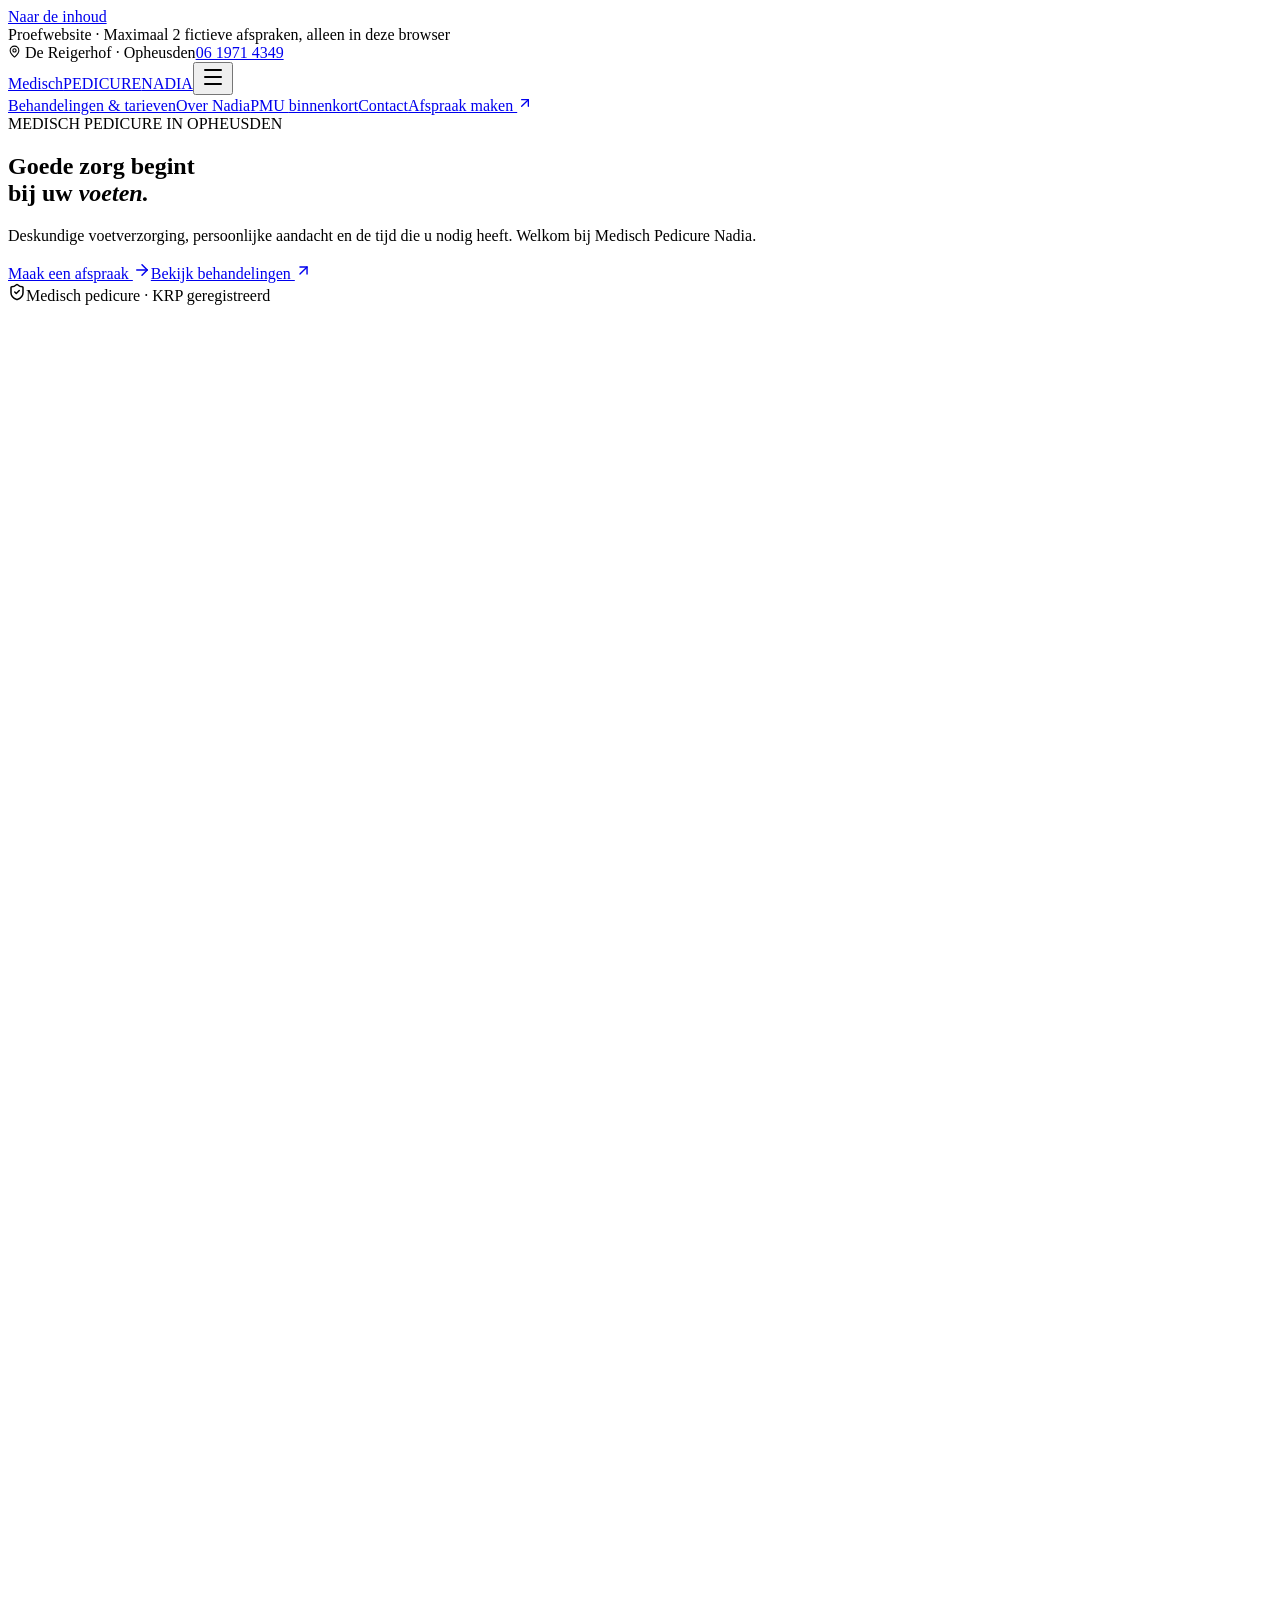
==== index.html @ 1bfdd0d9 "Publish owner demo with browser-local test appointments" ====
<!doctype html>
<html lang="nl">
  <head>
    <meta charset="UTF-8" />
    <meta name="viewport" content="width=device-width, initial-scale=1" />
    <meta name="robots" content="noindex,nofollow" />
    <meta name="referrer" content="no-referrer" />
    <title>Medisch Pedicure Nadia · Proefwebsite</title>
    <meta
      name="description"
      content="Proefwebsite voor Nadia. Maximaal twee fictieve afspraken op uw eigen apparaat."
    />
    <script type="module" crossorigin src="/medisch-pedicure-nadia-demo/assets/index-DL3dgTeB.js"></script>
    <link rel="stylesheet" crossorigin href="/medisch-pedicure-nadia-demo/assets/index-BRjEMrYU.css">
  </head>
  <body>
    <div id="root"><link rel="preload" as="image" imageSrcSet="/medisch-pedicure-nadia-demo/images/nadia-aan-het-werk-800.webp 533w, /medisch-pedicure-nadia-demo/images/nadia-aan-het-werk-1600.webp 1067w" imageSizes="(max-width: 800px) calc(100vw - 32px), 540px" fetchPriority="high"/><link rel="preload" as="image" href="/medisch-pedicure-nadia-demo/images/flipse.png"/><link rel="preload" as="image" href="/medisch-pedicure-nadia-demo/images/procert-provoet.png"/><a href="#inhoud" class="skip-link">Naar de inhoud</a><div class="demo-ribbon">Proefwebsite · Maximaal 2 fictieve afspraken, alleen in deze browser</div><div class="topbar"><div class="wrap"><span><svg xmlns="http://www.w3.org/2000/svg" width="13" height="13" viewBox="0 0 24 24" fill="none" stroke="currentColor" stroke-width="2" stroke-linecap="round" stroke-linejoin="round" class="lucide lucide-map-pin" aria-hidden="true"><path d="M20 10c0 4.993-5.539 10.193-7.399 11.799a1 1 0 0 1-1.202 0C9.539 20.193 4 14.993 4 10a8 8 0 0 1 16 0"></path><circle cx="12" cy="10" r="3"></circle></svg> De Reigerhof · Opheusden</span><a href="tel:+31619714349">06 1971 4349</a></div></div><header class="site-header"><div class="wrap header-inner"><a href="/medisch-pedicure-nadia-demo/" class="wordmark" aria-label="Medisch Pedicure Nadia — home"><span class="brand-mark" aria-hidden="true"><span class="brand-script">Medisch</span><span class="brand-discipline">PEDICURE</span><span class="brand-name">NADIA</span></span></a><button class="mobile-toggle" aria-label="Menu openen" aria-expanded="false" aria-controls="site-navigation"><svg xmlns="http://www.w3.org/2000/svg" width="24" height="24" viewBox="0 0 24 24" fill="none" stroke="currentColor" stroke-width="2" stroke-linecap="round" stroke-linejoin="round" class="lucide lucide-menu" aria-hidden="true"><path d="M4 5h16"></path><path d="M4 12h16"></path><path d="M4 19h16"></path></svg></button><nav id="site-navigation" class="main-nav" aria-label="Hoofdnavigatie"><a href="/medisch-pedicure-nadia-demo/behandelingen">Behandelingen &amp; tarieven</a><a href="/medisch-pedicure-nadia-demo/over-nadia">Over Nadia</a><a href="/medisch-pedicure-nadia-demo/pmu">PMU <span class="nav-soon">binnenkort</span></a><a href="/medisch-pedicure-nadia-demo/#contact">Contact</a><a class="btn primary compact" href="/medisch-pedicure-nadia-demo/afspraak">Afspraak maken <svg xmlns="http://www.w3.org/2000/svg" width="16" height="16" viewBox="0 0 24 24" fill="none" stroke="currentColor" stroke-width="2" stroke-linecap="round" stroke-linejoin="round" class="lucide lucide-arrow-up-right" aria-hidden="true"><path d="M7 7h10v10"></path><path d="M7 17 17 7"></path></svg></a></nav></div></header><main id="inhoud" class="marketing-page"><section class="hero wrap"><div class="hero-copy"><span class="eyebrow"><span class="tiny-line"></span> MEDISCH PEDICURE IN OPHEUSDEN</span><h1>Goede zorg begint<br/>bij uw <em>voeten.</em></h1><p>Deskundige voetverzorging, persoonlijke aandacht en de tijd die u nodig heeft. Welkom bij Medisch Pedicure Nadia.</p><div class="actions"><a class="btn primary" href="/medisch-pedicure-nadia-demo/afspraak">Maak een afspraak <svg xmlns="http://www.w3.org/2000/svg" width="18" height="18" viewBox="0 0 24 24" fill="none" stroke="currentColor" stroke-width="2" stroke-linecap="round" stroke-linejoin="round" class="lucide lucide-arrow-right" aria-hidden="true"><path d="M5 12h14"></path><path d="m12 5 7 7-7 7"></path></svg></a><a class="text-link" href="/medisch-pedicure-nadia-demo/behandelingen">Bekijk behandelingen <svg xmlns="http://www.w3.org/2000/svg" width="17" height="17" viewBox="0 0 24 24" fill="none" stroke="currentColor" stroke-width="2" stroke-linecap="round" stroke-linejoin="round" class="lucide lucide-arrow-up-right" aria-hidden="true"><path d="M7 7h10v10"></path><path d="M7 17 17 7"></path></svg></a></div><div class="hero-note"><svg xmlns="http://www.w3.org/2000/svg" width="18" height="18" viewBox="0 0 24 24" fill="none" stroke="currentColor" stroke-width="2" stroke-linecap="round" stroke-linejoin="round" class="lucide lucide-shield-check" aria-hidden="true"><path d="M20 13c0 5-3.5 7.5-7.66 8.95a1 1 0 0 1-.67-.01C7.5 20.5 4 18 4 13V6a1 1 0 0 1 1-1c2 0 4.5-1.2 6.24-2.72a1.17 1.17 0 0 1 1.52 0C14.51 3.81 17 5 19 5a1 1 0 0 1 1 1z"></path><path d="m9 12 2 2 4-4"></path></svg><span>Medisch pedicure · KRP geregistreerd</span></div></div><div class="hero-photo"><div class="photo-reel " role="region" aria-roledescription="fotoreeks" aria-label="Nadia aan het werk" data-rotating="false" data-in-view="false"><div class="photo-reel-frame" aria-live="off"><img class="photo-reel-slide is-active" src="/medisch-pedicure-nadia-demo/images/nadia-aan-het-werk-1600.webp" srcSet="/medisch-pedicure-nadia-demo/images/nadia-aan-het-werk-800.webp 533w, /medisch-pedicure-nadia-demo/images/nadia-aan-het-werk-1600.webp 1067w" sizes="(max-width: 800px) calc(100vw - 32px), 540px" width="1067" height="1600" alt="Nadia aan het werk tijdens een pedicurebehandeling in haar praktijk" aria-hidden="false" loading="eager" fetchPriority="high" style="object-position:center 58%"/><img class="photo-reel-slide" src="/medisch-pedicure-nadia-demo/images/nadia-nagelverzorging-1600.webp" srcSet="/medisch-pedicure-nadia-demo/images/nadia-nagelverzorging-800.webp 533w, /medisch-pedicure-nadia-demo/images/nadia-nagelverzorging-1600.webp 1067w" sizes="(max-width: 800px) calc(100vw - 32px), 540px" width="1067" height="1600" alt="Nadia verzorgt de teennagels tijdens een pedicurebehandeling" aria-hidden="true" loading="lazy" fetchPriority="auto" style="object-position:center 46%"/></div><div class="photo-reel-controls" style="visibility:hidden"><span class="photo-reel-count" aria-live="polite" aria-atomic="true">Foto <!-- -->1<!-- --> van <!-- -->2</span><button type="button" disabled="" aria-label="Vorige foto"><svg xmlns="http://www.w3.org/2000/svg" width="18" height="18" viewBox="0 0 24 24" fill="none" stroke="currentColor" stroke-width="2" stroke-linecap="round" stroke-linejoin="round" class="lucide lucide-chevron-left" aria-hidden="true"><path d="m15 18-6-6 6-6"></path></svg></button><button type="button" disabled="" aria-label="Volgende foto"><svg xmlns="http://www.w3.org/2000/svg" width="18" height="18" viewBox="0 0 24 24" fill="none" stroke="currentColor" stroke-width="2" stroke-linecap="round" stroke-linejoin="round" class="lucide lucide-chevron-right" aria-hidden="true"><path d="m9 18 6-6-6-6"></path></svg></button></div></div><div class="photo-caption"><span><strong>Met aandacht voor uw voeten</strong><small>Persoonlijke zorg in Opheusden</small></span></div></div></section><div class="trust-strip"><div class="wrap trust-items"><span><svg xmlns="http://www.w3.org/2000/svg" width="24" height="24" viewBox="0 0 24 24" fill="none" stroke="currentColor" stroke-width="2" stroke-linecap="round" stroke-linejoin="round" class="lucide lucide-shield-check" aria-hidden="true"><path d="M20 13c0 5-3.5 7.5-7.66 8.95a1 1 0 0 1-.67-.01C7.5 20.5 4 18 4 13V6a1 1 0 0 1 1-1c2 0 4.5-1.2 6.24-2.72a1.17 1.17 0 0 1 1.52 0C14.51 3.81 17 5 19 5a1 1 0 0 1 1 1z"></path><path d="m9 12 2 2 4-4"></path></svg> Geregistreerd medisch pedicure</span><span><svg xmlns="http://www.w3.org/2000/svg" width="24" height="24" viewBox="0 0 24 24" fill="none" stroke="currentColor" stroke-width="2" stroke-linecap="round" stroke-linejoin="round" class="lucide lucide-user-round" aria-hidden="true"><circle cx="12" cy="8" r="5"></circle><path d="M20 21a8 8 0 0 0-16 0"></path></svg> Persoonlijke aandacht</span><span><svg xmlns="http://www.w3.org/2000/svg" width="24" height="24" viewBox="0 0 24 24" fill="none" stroke="currentColor" stroke-width="2" stroke-linecap="round" stroke-linejoin="round" class="lucide lucide-accessibility" aria-hidden="true"><circle cx="16" cy="4" r="1"></circle><path d="m18 19 1-7-6 1"></path><path d="m5 8 3-3 5.5 3-2.36 3.5"></path><path d="M4.24 14.5a5 5 0 0 0 6.88 6"></path><path d="M13.76 17.5a5 5 0 0 0-6.88-6"></path></svg> Rolstoeltoegankelijke praktijk</span><span><svg xmlns="http://www.w3.org/2000/svg" width="24" height="24" viewBox="0 0 24 24" fill="none" stroke="currentColor" stroke-width="2" stroke-linecap="round" stroke-linejoin="round" class="lucide lucide-map-pin" aria-hidden="true"><path d="M20 10c0 4.993-5.539 10.193-7.399 11.799a1 1 0 0 1-1.202 0C9.539 20.193 4 14.993 4 10a8 8 0 0 1 16 0"></path><circle cx="12" cy="10" r="3"></circle></svg> Centraal in Opheusden</span></div></div><section class="care-paths wrap" aria-label="Onze voetverzorging"><a class="care-path" href="/medisch-pedicure-nadia-demo/medische-voetverzorging" aria-labelledby="medical-care-title"><span class="eyebrow">MEDISCHE ZORG</span><h2 id="medical-care-title">Medische voetverzorging</h2><p>Lees meer over de medisch pedicure, risicovoeten en zorg die is afgestemd op uw situatie.</p><span class="care-path-link">Meer over medische voetverzorging<!-- --> <svg xmlns="http://www.w3.org/2000/svg" width="19" height="19" viewBox="0 0 24 24" fill="none" stroke="currentColor" stroke-width="2" stroke-linecap="round" stroke-linejoin="round" class="lucide lucide-arrow-right" aria-hidden="true"><path d="M5 12h14"></path><path d="m12 5 7 7-7 7"></path></svg></span></a><a class="care-path" href="/medisch-pedicure-nadia-demo/specialistische-behandelingen" aria-labelledby="specialist-care-title"><span class="eyebrow">GERICHTE BEHANDELINGEN</span><h2 id="specialist-care-title">Specialistische behandelingen</h2><p>De mogelijkheden van nagelbeugels, nagelreparatie en drukontlasting, helder uitgelegd.</p><span class="care-path-link">Bekijk de specialistische behandelingen<!-- --> <svg xmlns="http://www.w3.org/2000/svg" width="19" height="19" viewBox="0 0 24 24" fill="none" stroke="currentColor" stroke-width="2" stroke-linecap="round" stroke-linejoin="round" class="lucide lucide-arrow-right" aria-hidden="true"><path d="M5 12h14"></path><path d="m12 5 7 7-7 7"></path></svg></span></a></section><section class="section wrap" id="behandelingen"><div class="section-heading"><div><span class="eyebrow">BEHANDELINGEN</span><h2>Aandacht voor iedere voet.</h2></div><a class="text-link" href="/medisch-pedicure-nadia-demo/behandelingen">Alle behandelingen &amp; tarieven <svg xmlns="http://www.w3.org/2000/svg" width="18" height="18" viewBox="0 0 24 24" fill="none" stroke="currentColor" stroke-width="2" stroke-linecap="round" stroke-linejoin="round" class="lucide lucide-arrow-right" aria-hidden="true"><path d="M5 12h14"></path><path d="m12 5 7 7-7 7"></path></svg></a></div><div class="service-grid"><article class="service-card"><div class="card-top"><span class="service-number">0<!-- -->1</span></div><h3>(Medisch) pedicure</h3><p>Een complete behandeling met aandacht voor uw voeten en nagels.</p><div class="service-meta"><span>45 minuten</span><strong>€ 45,00</strong></div><a class="card-link" href="/medisch-pedicure-nadia-demo/afspraak?behandeling=pedicure">Kies deze behandeling <svg xmlns="http://www.w3.org/2000/svg" width="18" height="18" viewBox="0 0 24 24" fill="none" stroke="currentColor" stroke-width="2" stroke-linecap="round" stroke-linejoin="round" class="lucide lucide-arrow-up-right" aria-hidden="true"><path d="M7 7h10v10"></path><path d="M7 17 17 7"></path></svg></a></article><article class="service-card"><div class="card-top"><span class="service-number">0<!-- -->2</span></div><h3>Medische pedicure risicovoet</h3><p>Persoonlijke voetverzorging bij een risicovoet, afgestemd op uw situatie.</p><div class="service-meta"><span>45 minuten</span><strong>€ 45,00</strong></div><a class="card-link" href="/medisch-pedicure-nadia-demo/afspraak?behandeling=risicovoet">Kies deze behandeling <svg xmlns="http://www.w3.org/2000/svg" width="18" height="18" viewBox="0 0 24 24" fill="none" stroke="currentColor" stroke-width="2" stroke-linecap="round" stroke-linejoin="round" class="lucide lucide-arrow-up-right" aria-hidden="true"><path d="M7 7h10v10"></path><path d="M7 17 17 7"></path></svg></a></article><article class="service-card"><div class="card-top"><span class="service-number">0<!-- -->3</span></div><h3>Deelbehandeling</h3><p>Gerichte aandacht voor een specifieke plek of klacht.</p><div class="service-meta"><span>15 minuten</span><strong>€ 30,00</strong></div><a class="card-link" href="/medisch-pedicure-nadia-demo/afspraak?behandeling=deelbehandeling">Kies deze behandeling <svg xmlns="http://www.w3.org/2000/svg" width="18" height="18" viewBox="0 0 24 24" fill="none" stroke="currentColor" stroke-width="2" stroke-linecap="round" stroke-linejoin="round" class="lucide lucide-arrow-up-right" aria-hidden="true"><path d="M7 7h10v10"></path><path d="M7 17 17 7"></path></svg></a></article></div><p class="section-caption">Ook voor nagelreparatie, nagelbeugels, gellak en browstyling kunt u bij Nadia terecht.</p></section><section class="about-section" id="over-nadia"><div class="wrap about-grid"><div class="about-title"><span class="eyebrow">AANGENAAM, NADIA</span><h2>Een vertrouwd gezicht.<br/>Een persoonlijke aanpak.</h2><img class="about-portrait" src="/medisch-pedicure-nadia-demo/images/nadia-welkom-1600.webp" srcSet="/medisch-pedicure-nadia-demo/images/nadia-welkom-800.webp 800w, /medisch-pedicure-nadia-demo/images/nadia-welkom-1600.webp 1600w" sizes="(max-width: 800px) calc(100vw - 32px), 520px" alt="Nadia Hendriksen glimlachend in haar praktijk" width="1600" height="1067" loading="lazy"/><span class="signature">Nadia Hendriksen</span><span class="small-label">EIGENARESSE &amp; MEDISCH PEDICURE</span></div><div class="about-copy"><p>Mijn naam is Nadia Hendriksen. Sinds mei 2023 verwelkom ik u in mijn eigen praktijk in Opheusden. In 2021 behaalde ik mijn pedicurediploma, gevolgd door mijn medische specialisatie in maart 2022.</p><p>Voelt u angst of schaamte voor een behandeling? In mijn praktijk is er alle ruimte om dit te bespreken. We kijken samen rustig naar uw voeten en wat u nodig heeft.</p><ul class="check-list"><li><svg xmlns="http://www.w3.org/2000/svg" width="24" height="24" viewBox="0 0 24 24" fill="none" stroke="currentColor" stroke-width="2" stroke-linecap="round" stroke-linejoin="round" class="lucide lucide-check" aria-hidden="true"><path d="M20 6 9 17l-5-5"></path></svg> Reguliere en medische voetbehandelingen</li><li><svg xmlns="http://www.w3.org/2000/svg" width="24" height="24" viewBox="0 0 24 24" fill="none" stroke="currentColor" stroke-width="2" stroke-linecap="round" stroke-linejoin="round" class="lucide lucide-check" aria-hidden="true"><path d="M20 6 9 17l-5-5"></path></svg> Samenwerking met Voetencentrum Flipse</li><li><svg xmlns="http://www.w3.org/2000/svg" width="24" height="24" viewBox="0 0 24 24" fill="none" stroke="currentColor" stroke-width="2" stroke-linecap="round" stroke-linejoin="round" class="lucide lucide-check" aria-hidden="true"><path d="M20 6 9 17l-5-5"></path></svg> Praktijk met rolstoeltoegang en toilet</li></ul><a class="text-link" href="/medisch-pedicure-nadia-demo/over-nadia">Meer over mij &amp; de praktijk <svg xmlns="http://www.w3.org/2000/svg" width="17" height="17" viewBox="0 0 24 24" fill="none" stroke="currentColor" stroke-width="2" stroke-linecap="round" stroke-linejoin="round" class="lucide lucide-arrow-right" aria-hidden="true"><path d="M5 12h14"></path><path d="m12 5 7 7-7 7"></path></svg></a></div></div></section><section class="wrap pmu-section" id="pmu"><div class="pmu-mark" role="img" aria-label="Nadia PMU — permanente make-up"><strong>Nadia</strong><span>PMU</span><small>PERMANENTE MAKE-UP</small></div><div class="pmu-copy"><span class="pill">BINNENKORT BIJ NADIA</span><h2>Een nieuwe specialisatie.<br/>Dezelfde persoonlijke aandacht.</h2><p>Nadia start in september 2026 met de opleiding permanente make-up (PMU). De afronding wordt in oktober verwacht. Meer informatie over de behandelingen en de startdatum volgt.</p><a class="text-link" href="/medisch-pedicure-nadia-demo/pmu">Meer over PMU <svg xmlns="http://www.w3.org/2000/svg" width="17" height="17" viewBox="0 0 24 24" fill="none" stroke="currentColor" stroke-width="2" stroke-linecap="round" stroke-linejoin="round" class="lucide lucide-arrow-up-right" aria-hidden="true"><path d="M7 7h10v10"></path><path d="M7 17 17 7"></path></svg></a></div></section><section class="section wrap faq-grid" id="vragen"><div><span class="eyebrow">GOED OM TE WETEN</span><h2>Uw vragen,<br/>helder beantwoord.</h2><p class="muted">Staat uw vraag er niet bij?<br/>Neem gerust contact met mij op.</p><a class="text-link" href="tel:+31619714349"><svg xmlns="http://www.w3.org/2000/svg" width="17" height="17" viewBox="0 0 24 24" fill="none" stroke="currentColor" stroke-width="2" stroke-linecap="round" stroke-linejoin="round" class="lucide lucide-phone" aria-hidden="true"><path d="M13.832 16.568a1 1 0 0 0 1.213-.303l.355-.465A2 2 0 0 1 17 15h3a2 2 0 0 1 2 2v3a2 2 0 0 1-2 2A18 18 0 0 1 2 4a2 2 0 0 1 2-2h3a2 2 0 0 1 2 2v3a2 2 0 0 1-.8 1.6l-.468.351a1 1 0 0 0-.292 1.233 14 14 0 0 0 6.392 6.384"></path></svg>06 1971 4349</a></div><div class="faq-list"><details><summary>Wat doet een medisch pedicure?<span>+</span></summary><p>Een medisch pedicure verzorgt voeten en behandelt huid- en nagelproblemen. Nadia is daarnaast opgeleid voor de behandeling van risicovoeten en specialistische technieken, zoals nagelbeugels, nagelreparatie en drukontlasting.</p></details><details><summary>Hoe maak ik een afspraak?<span>+</span></summary><p>Kies online uw behandeling en een beschikbaar tijdstip. U kunt ook bellen, WhatsAppen of mailen. Voor behandelingen zonder online tijdsduur plannen we samen een passende afspraak.</p></details><details><summary>Kan ik mijn afspraak wijzigen of annuleren?<span>+</span></summary><p>Tot uiterlijk 24 uur van tevoren kunt u online wijzigen of annuleren via uw persoonlijke afspraaklink. Binnen 24 uur neemt u rechtstreeks contact op. Volgens de aangeleverde praktijkvoorwaarden kan bij te late afmelding de behandeling in rekening worden gebracht.</p></details><details><summary>Hoe kan ik betalen?<span>+</span></summary><p>U betaalt na de behandeling in de praktijk, met pin of contant. U hoeft bij het online boeken niet te betalen.</p></details><details><summary>Is de praktijk goed bereikbaar?<span>+</span></summary><p>De praktijk zit in gebouw De Reigerhof aan de Dokter G. van Empelstraat 21B in Opheusden. Rondom het gebouw zijn parkeerplaatsen, inclusief invalideparkeerplaatsen. De praktijk is rolstoeltoegankelijk.</p></details></div></section><section class="contact-band" id="contact"><div class="wrap contact-grid"><div><span class="eyebrow">WELKOM IN DE PRAKTIJK</span><h2>Plan een moment<br/>voor uw voeten.</h2><a class="btn light" href="/medisch-pedicure-nadia-demo/afspraak">Maak een afspraak <svg xmlns="http://www.w3.org/2000/svg" width="19" height="19" viewBox="0 0 24 24" fill="none" stroke="currentColor" stroke-width="2" stroke-linecap="round" stroke-linejoin="round" class="lucide lucide-arrow-right" aria-hidden="true"><path d="M5 12h14"></path><path d="m12 5 7 7-7 7"></path></svg></a></div><div class="contact-details"><a href="https://www.google.com/maps/search/?api=1&amp;query=Dokter+G.+van+Empelstraat+21B+Opheusden" target="_blank" rel="noreferrer"><svg xmlns="http://www.w3.org/2000/svg" width="24" height="24" viewBox="0 0 24 24" fill="none" stroke="currentColor" stroke-width="2" stroke-linecap="round" stroke-linejoin="round" class="lucide lucide-map-pin" aria-hidden="true"><path d="M20 10c0 4.993-5.539 10.193-7.399 11.799a1 1 0 0 1-1.202 0C9.539 20.193 4 14.993 4 10a8 8 0 0 1 16 0"></path><circle cx="12" cy="10" r="3"></circle></svg><span>Dokter G. van Empelstraat 21B<br/>4043 LZ Opheusden<small>Gebouw De Reigerhof · route bekijken ↗</small></span></a><a href="tel:+31619714349"><svg xmlns="http://www.w3.org/2000/svg" width="24" height="24" viewBox="0 0 24 24" fill="none" stroke="currentColor" stroke-width="2" stroke-linecap="round" stroke-linejoin="round" class="lucide lucide-phone" aria-hidden="true"><path d="M13.832 16.568a1 1 0 0 0 1.213-.303l.355-.465A2 2 0 0 1 17 15h3a2 2 0 0 1 2 2v3a2 2 0 0 1-2 2A18 18 0 0 1 2 4a2 2 0 0 1 2-2h3a2 2 0 0 1 2 2v3a2 2 0 0 1-.8 1.6l-.468.351a1 1 0 0 0-.292 1.233 14 14 0 0 0 6.392 6.384"></path></svg><span>06 1971 4349</span></a><a href="mailto:info@medischpedicurenadia.nl"><svg xmlns="http://www.w3.org/2000/svg" width="24" height="24" viewBox="0 0 24 24" fill="none" stroke="currentColor" stroke-width="2" stroke-linecap="round" stroke-linejoin="round" class="lucide lucide-mail" aria-hidden="true"><path d="m22 7-8.991 5.727a2 2 0 0 1-2.009 0L2 7"></path><rect x="2" y="4" width="20" height="16" rx="2"></rect></svg><span>info@medischpedicurenadia.nl</span></a><a class="contact-whatsapp" href="https://wa.me/31619714349" target="_blank" rel="noopener noreferrer" aria-label="Stuur een WhatsApp (opent WhatsApp)"><svg class="brand-icon" data-brand="whatsapp" width="22" height="22" viewBox="0 0 448 512" fill="currentColor" aria-hidden="true" focusable="false"><path d="M380.9 97.1C339 55.1 283.2 32 223.9 32c-122.4 0-222 99.6-222 222 0 39.1 10.2 77.3 29.6 111L0 480l117.7-30.9c32.4 17.7 68.9 27 106.1 27h.1c122.3 0 224.1-99.6 224.1-222 0-59.3-25.2-115-67.1-157zm-157 341.6c-33.2 0-65.7-8.9-94-25.7l-6.7-4-69.8 18.3L72 359.2l-4.4-7c-18.5-29.4-28.2-63.3-28.2-98.2 0-101.7 82.8-184.5 184.6-184.5 49.3 0 95.6 19.2 130.4 54.1 34.8 34.9 56.2 81.2 56.1 130.5 0 101.8-84.9 184.6-186.6 184.6zm101.2-138.2c-5.5-2.8-32.8-16.2-37.9-18-5.1-1.9-8.8-2.8-12.5 2.8-3.7 5.6-14.3 18-17.6 21.8-3.2 3.7-6.5 4.2-12 1.4-32.6-16.3-54-29.1-75.5-66-5.7-9.8 5.7-9.1 16.3-30.3 1.8-3.7.9-6.9-.5-9.7-1.4-2.8-12.5-30.1-17.1-41.2-4.5-10.8-9.1-9.3-12.5-9.5-3.2-.2-6.9-.2-10.6-.2-3.7 0-9.7 1.4-14.8 6.9-5.1 5.6-19.4 19-19.4 46.3 0 27.3 19.9 53.7 22.6 57.4 2.8 3.7 39.1 59.7 94.8 83.8 35.2 15.2 49 16.5 66.6 13.9 10.7-1.6 32.8-13.4 37.4-26.4 4.6-13 4.6-24.1 3.2-26.4-1.3-2.5-5-3.9-10.5-6.6z"></path></svg><span>Stuur een WhatsApp</span></a><nav class="social-links" aria-label="Nadia op social media"><a href="https://www.instagram.com/medischpedicure_nadia/" target="_blank" rel="noopener noreferrer" aria-label="Nadia op Instagram (opent in nieuw tabblad)"><svg class="brand-icon" data-brand="instagram" width="22" height="22" viewBox="0 0 448 512" fill="currentColor" aria-hidden="true" focusable="false"><path d="M224.1 141c-63.6 0-114.9 51.3-114.9 114.9s51.3 114.9 114.9 114.9S339 319.5 339 255.9 287.7 141 224.1 141zm0 189.6c-41.1 0-74.7-33.5-74.7-74.7s33.5-74.7 74.7-74.7 74.7 33.5 74.7 74.7-33.6 74.7-74.7 74.7zm146.4-194.3c0 14.9-12 26.8-26.8 26.8-14.9 0-26.8-12-26.8-26.8s12-26.8 26.8-26.8 26.8 12 26.8 26.8zm76.1 27.2c-1.7-35.9-9.9-67.7-36.2-93.9-26.2-26.2-58-34.4-93.9-36.2-37-2.1-147.9-2.1-184.9 0-35.8 1.7-67.6 9.9-93.9 36.1s-34.4 58-36.2 93.9c-2.1 37-2.1 147.9 0 184.9 1.7 35.9 9.9 67.7 36.2 93.9s58 34.4 93.9 36.2c37 2.1 147.9 2.1 184.9 0 35.9-1.7 67.7-9.9 93.9-36.2 26.2-26.2 34.4-58 36.2-93.9 2.1-37 2.1-147.8 0-184.8zM398.8 388c-7.8 19.6-22.9 34.7-42.6 42.6-29.5 11.7-99.5 9-132.1 9s-102.7 2.6-132.1-9c-19.6-7.8-34.7-22.9-42.6-42.6-11.7-29.5-9-99.5-9-132.1s-2.6-102.7 9-132.1c7.8-19.6 22.9-34.7 42.6-42.6 29.5-11.7 99.5-9 132.1-9s102.7-2.6 132.1 9c19.6 7.8 34.7 22.9 42.6 42.6 11.7 29.5 9 99.5 9 132.1s2.7 102.7-9 132.1z"></path></svg> <span>Instagram</span></a><a href="https://www.facebook.com/BeautysalonNadia/" target="_blank" rel="noopener noreferrer" aria-label="Nadia op Facebook (opent in nieuw tabblad)"><svg class="brand-icon" data-brand="facebook" width="22" height="22" viewBox="0 0 320 512" fill="currentColor" aria-hidden="true" focusable="false"><path d="M80 299.3V512H196V299.3h86.5l18-97.8H196V166.9c0-51.7 20.3-71.5 72.7-71.5c16.3 0 29.4 .4 37 1.2V7.9C291.4 4 256.4 0 236.2 0C129.3 0 80 50.5 80 159.4v42.1H14v97.8H80z"></path></svg> <span>Facebook</span></a></nav><p>Behandelingen uitsluitend op afspraak.</p></div></div></section><section class="wrap section"><div class="section-heading"><div><span class="eyebrow">EEN KIJKJE IN DE PRAKTIJK</span><h2>Verzorging, tot in de details.</h2></div></div><div class="practice-gallery"><figure><img src="/medisch-pedicure-nadia-demo/images/praktijk-ontvangst-1600.webp" srcSet="/medisch-pedicure-nadia-demo/images/praktijk-ontvangst-800.webp 800w, /medisch-pedicure-nadia-demo/images/praktijk-ontvangst-1600.webp 1600w" sizes="(max-width: 800px) calc(100vw - 32px), 390px" alt="De houten ontvangstbalie met bloemen in Nadia&#x27;s praktijk" width="1600" height="1067" loading="lazy"/><figcaption>Ontvangst</figcaption></figure><figure><img class="waiting-room-photo" src="/medisch-pedicure-nadia-demo/images/praktijk-wachtruimte-1600.webp" srcSet="/medisch-pedicure-nadia-demo/images/praktijk-wachtruimte-800.webp 533w, /medisch-pedicure-nadia-demo/images/praktijk-wachtruimte-1600.webp 1067w" sizes="(max-width: 800px) calc(100vw - 32px), 390px" alt="De wachtruimte met twee stoelen en roze bloemen" width="1067" height="1600" loading="lazy"/><figcaption>Wachtruimte</figcaption></figure><figure><img src="/medisch-pedicure-nadia-demo/images/yodeyma-praktijk.jpg" alt="Yodeyma parfums in de praktijk" width="1440" height="1440" loading="lazy"/><figcaption>Yodeyma parfums</figcaption></figure></div></section><div class="wrap partner-row" aria-label="Registratie en samenwerking"><img src="/medisch-pedicure-nadia-demo/images/flipse.png" alt="Voetencentrum Flipse — samenwerking" width="241" height="209"/><img src="/medisch-pedicure-nadia-demo/images/procert-provoet.png" alt="ProCert Kwaliteitsregistratie en ProVoet brancheorganisatie" width="981" height="334"/></div></main><footer class="site-footer has-quick-contact"><div class="wrap footer-main"><a href="/medisch-pedicure-nadia-demo/" class="wordmark" aria-label="Medisch Pedicure Nadia — home"><span class="brand-mark" aria-hidden="true"><span class="brand-script">Medisch</span><span class="brand-discipline">PEDICURE</span><span class="brand-name">NADIA</span></span></a><p>Deskundige voetverzorging.<br/>Met aandacht voor u.</p><div class="credentials"><span>ProVoet <!-- -->319524</span><span>KRP <!-- -->17406</span><span>AGB <!-- -->96096106</span></div></div><div class="wrap footer-connect"><span>Contact &amp; social media</span><a class="btn whatsapp-button" href="https://wa.me/31619714349" target="_blank" rel="noopener noreferrer" aria-label="WhatsApp Nadia (opent WhatsApp)"><svg class="brand-icon" data-brand="whatsapp" width="22" height="22" viewBox="0 0 448 512" fill="currentColor" aria-hidden="true" focusable="false"><path d="M380.9 97.1C339 55.1 283.2 32 223.9 32c-122.4 0-222 99.6-222 222 0 39.1 10.2 77.3 29.6 111L0 480l117.7-30.9c32.4 17.7 68.9 27 106.1 27h.1c122.3 0 224.1-99.6 224.1-222 0-59.3-25.2-115-67.1-157zm-157 341.6c-33.2 0-65.7-8.9-94-25.7l-6.7-4-69.8 18.3L72 359.2l-4.4-7c-18.5-29.4-28.2-63.3-28.2-98.2 0-101.7 82.8-184.5 184.6-184.5 49.3 0 95.6 19.2 130.4 54.1 34.8 34.9 56.2 81.2 56.1 130.5 0 101.8-84.9 184.6-186.6 184.6zm101.2-138.2c-5.5-2.8-32.8-16.2-37.9-18-5.1-1.9-8.8-2.8-12.5 2.8-3.7 5.6-14.3 18-17.6 21.8-3.2 3.7-6.5 4.2-12 1.4-32.6-16.3-54-29.1-75.5-66-5.7-9.8 5.7-9.1 16.3-30.3 1.8-3.7.9-6.9-.5-9.7-1.4-2.8-12.5-30.1-17.1-41.2-4.5-10.8-9.1-9.3-12.5-9.5-3.2-.2-6.9-.2-10.6-.2-3.7 0-9.7 1.4-14.8 6.9-5.1 5.6-19.4 19-19.4 46.3 0 27.3 19.9 53.7 22.6 57.4 2.8 3.7 39.1 59.7 94.8 83.8 35.2 15.2 49 16.5 66.6 13.9 10.7-1.6 32.8-13.4 37.4-26.4 4.6-13 4.6-24.1 3.2-26.4-1.3-2.5-5-3.9-10.5-6.6z"></path></svg><span>WhatsApp Nadia</span></a><nav class="social-links" aria-label="Nadia op social media"><a href="https://www.instagram.com/medischpedicure_nadia/" target="_blank" rel="noopener noreferrer" aria-label="Nadia op Instagram (opent in nieuw tabblad)"><svg class="brand-icon" data-brand="instagram" width="22" height="22" viewBox="0 0 448 512" fill="currentColor" aria-hidden="true" focusable="false"><path d="M224.1 141c-63.6 0-114.9 51.3-114.9 114.9s51.3 114.9 114.9 114.9S339 319.5 339 255.9 287.7 141 224.1 141zm0 189.6c-41.1 0-74.7-33.5-74.7-74.7s33.5-74.7 74.7-74.7 74.7 33.5 74.7 74.7-33.6 74.7-74.7 74.7zm146.4-194.3c0 14.9-12 26.8-26.8 26.8-14.9 0-26.8-12-26.8-26.8s12-26.8 26.8-26.8 26.8 12 26.8 26.8zm76.1 27.2c-1.7-35.9-9.9-67.7-36.2-93.9-26.2-26.2-58-34.4-93.9-36.2-37-2.1-147.9-2.1-184.9 0-35.8 1.7-67.6 9.9-93.9 36.1s-34.4 58-36.2 93.9c-2.1 37-2.1 147.9 0 184.9 1.7 35.9 9.9 67.7 36.2 93.9s58 34.4 93.9 36.2c37 2.1 147.9 2.1 184.9 0 35.9-1.7 67.7-9.9 93.9-36.2 26.2-26.2 34.4-58 36.2-93.9 2.1-37 2.1-147.8 0-184.8zM398.8 388c-7.8 19.6-22.9 34.7-42.6 42.6-29.5 11.7-99.5 9-132.1 9s-102.7 2.6-132.1-9c-19.6-7.8-34.7-22.9-42.6-42.6-11.7-29.5-9-99.5-9-132.1s-2.6-102.7 9-132.1c7.8-19.6 22.9-34.7 42.6-42.6 29.5-11.7 99.5-9 132.1-9s102.7-2.6 132.1 9c19.6 7.8 34.7 22.9 42.6 42.6 11.7 29.5 9 99.5 9 132.1s2.7 102.7-9 132.1z"></path></svg> <span>Instagram</span></a><a href="https://www.facebook.com/BeautysalonNadia/" target="_blank" rel="noopener noreferrer" aria-label="Nadia op Facebook (opent in nieuw tabblad)"><svg class="brand-icon" data-brand="facebook" width="22" height="22" viewBox="0 0 320 512" fill="currentColor" aria-hidden="true" focusable="false"><path d="M80 299.3V512H196V299.3h86.5l18-97.8H196V166.9c0-51.7 20.3-71.5 72.7-71.5c16.3 0 29.4 .4 37 1.2V7.9C291.4 4 256.4 0 236.2 0C129.3 0 80 50.5 80 159.4v42.1H14v97.8H80z"></path></svg> <span>Facebook</span></a></nav></div><div class="wrap footer-bottom"><span>© <!-- -->2026<!-- --> Medisch Pedicure Nadia · KvK<!-- --> <!-- -->86174576</span><div><a href="/medisch-pedicure-nadia-demo/privacy">Privacy &amp; afspraken</a><a href="/medisch-pedicure-nadia-demo/beheer">Praktijkbeheer</a></div></div><p class="wrap site-credit">Ontwerp en realisatie Jerphaas Rustenhoven</p><a class="whatsapp-float" href="https://wa.me/31619714349" target="_blank" rel="noopener noreferrer" aria-label="WhatsApp (opent WhatsApp)"><svg class="brand-icon" data-brand="whatsapp" width="22" height="22" viewBox="0 0 448 512" fill="currentColor" aria-hidden="true" focusable="false"><path d="M380.9 97.1C339 55.1 283.2 32 223.9 32c-122.4 0-222 99.6-222 222 0 39.1 10.2 77.3 29.6 111L0 480l117.7-30.9c32.4 17.7 68.9 27 106.1 27h.1c122.3 0 224.1-99.6 224.1-222 0-59.3-25.2-115-67.1-157zm-157 341.6c-33.2 0-65.7-8.9-94-25.7l-6.7-4-69.8 18.3L72 359.2l-4.4-7c-18.5-29.4-28.2-63.3-28.2-98.2 0-101.7 82.8-184.5 184.6-184.5 49.3 0 95.6 19.2 130.4 54.1 34.8 34.9 56.2 81.2 56.1 130.5 0 101.8-84.9 184.6-186.6 184.6zm101.2-138.2c-5.5-2.8-32.8-16.2-37.9-18-5.1-1.9-8.8-2.8-12.5 2.8-3.7 5.6-14.3 18-17.6 21.8-3.2 3.7-6.5 4.2-12 1.4-32.6-16.3-54-29.1-75.5-66-5.7-9.8 5.7-9.1 16.3-30.3 1.8-3.7.9-6.9-.5-9.7-1.4-2.8-12.5-30.1-17.1-41.2-4.5-10.8-9.1-9.3-12.5-9.5-3.2-.2-6.9-.2-10.6-.2-3.7 0-9.7 1.4-14.8 6.9-5.1 5.6-19.4 19-19.4 46.3 0 27.3 19.9 53.7 22.6 57.4 2.8 3.7 39.1 59.7 94.8 83.8 35.2 15.2 49 16.5 66.6 13.9 10.7-1.6 32.8-13.4 37.4-26.4 4.6-13 4.6-24.1 3.2-26.4-1.3-2.5-5-3.9-10.5-6.6z"></path></svg><span>WhatsApp</span></a></footer></div>
    <noscript
      ><p>
        Schakel JavaScript in om een fictieve proefafspraak te maken. De
        praktijkinformatie kunt u hieronder lezen.
      </p></noscript
    >
  </body>
</html>
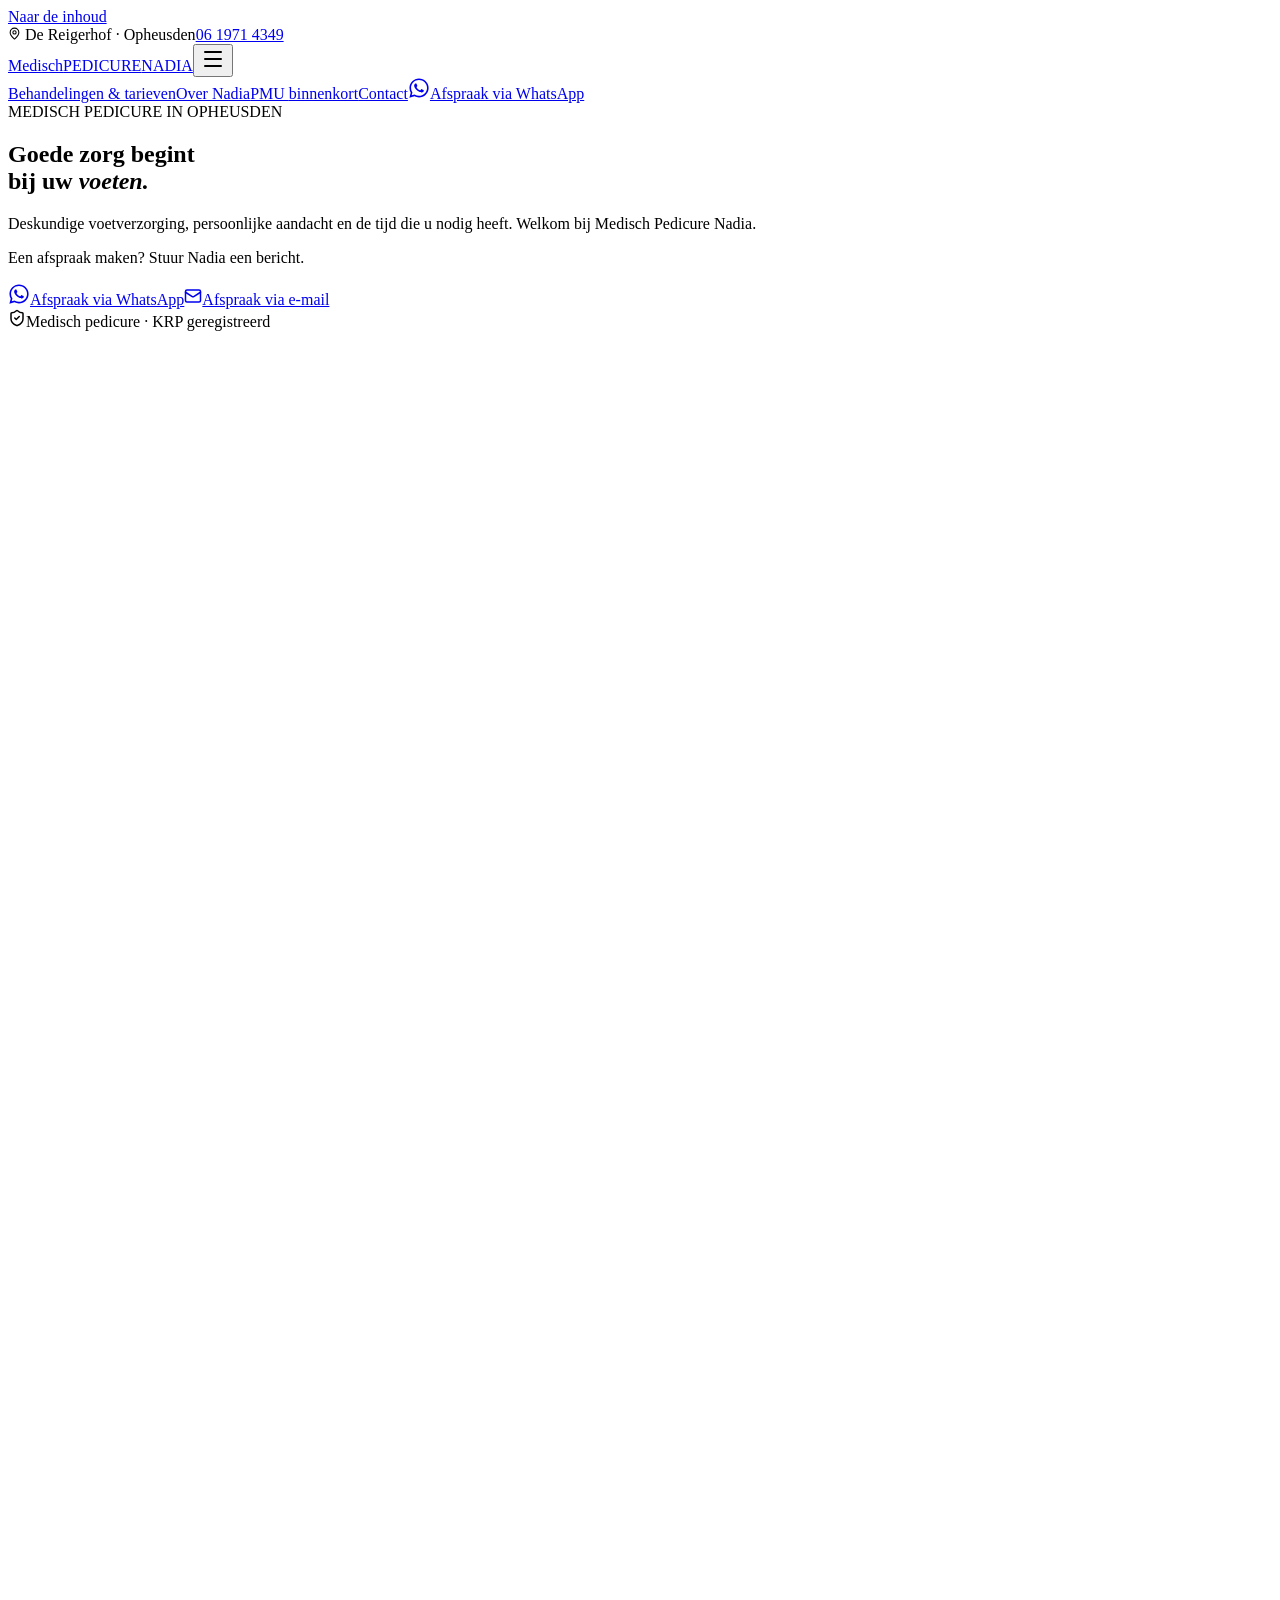
==== commit 76a33c27: "Publish contact-only website with WhatsApp and email appointments" ====
--- a/index.html
+++ b/index.html
@@ -5,21 +5,15 @@
     <meta name="viewport" content="width=device-width, initial-scale=1" />
     <meta name="robots" content="noindex,nofollow" />
     <meta name="referrer" content="no-referrer" />
-    <title>Medisch Pedicure Nadia · Proefwebsite</title>
+    <title>Medisch Pedicure Nadia | Voetverzorging in Opheusden</title>
     <meta
       name="description"
-      content="Proefwebsite voor Nadia. Maximaal twee fictieve afspraken op uw eigen apparaat."
+      content="Persoonlijke voetverzorging bij Nadia in Opheusden. Bekijk de behandelingen en vraag uw afspraak aan via WhatsApp of e-mail."
     />
-    <script type="module" crossorigin src="/medisch-pedicure-nadia-demo/assets/index-DL3dgTeB.js"></script>
-    <link rel="stylesheet" crossorigin href="/medisch-pedicure-nadia-demo/assets/index-BRjEMrYU.css">
+    <script type="module" crossorigin src="/medisch-pedicure-nadia-demo/assets/index-Cg1DsIuR.js"></script>
+    <link rel="stylesheet" crossorigin href="/medisch-pedicure-nadia-demo/assets/index-vBG9r9pk.css">
   </head>
   <body>
-    <div id="root"><link rel="preload" as="image" imageSrcSet="/medisch-pedicure-nadia-demo/images/nadia-aan-het-werk-800.webp 533w, /medisch-pedicure-nadia-demo/images/nadia-aan-het-werk-1600.webp 1067w" imageSizes="(max-width: 800px) calc(100vw - 32px), 540px" fetchPriority="high"/><link rel="preload" as="image" href="/medisch-pedicure-nadia-demo/images/flipse.png"/><link rel="preload" as="image" href="/medisch-pedicure-nadia-demo/images/procert-provoet.png"/><a href="#inhoud" class="skip-link">Naar de inhoud</a><div class="demo-ribbon">Proefwebsite · Maximaal 2 fictieve afspraken, alleen in deze browser</div><div class="topbar"><div class="wrap"><span><svg xmlns="http://www.w3.org/2000/svg" width="13" height="13" viewBox="0 0 24 24" fill="none" stroke="currentColor" stroke-width="2" stroke-linecap="round" stroke-linejoin="round" class="lucide lucide-map-pin" aria-hidden="true"><path d="M20 10c0 4.993-5.539 10.193-7.399 11.799a1 1 0 0 1-1.202 0C9.539 20.193 4 14.993 4 10a8 8 0 0 1 16 0"></path><circle cx="12" cy="10" r="3"></circle></svg> De Reigerhof · Opheusden</span><a href="tel:+31619714349">06 1971 4349</a></div></div><header class="site-header"><div class="wrap header-inner"><a href="/medisch-pedicure-nadia-demo/" class="wordmark" aria-label="Medisch Pedicure Nadia — home"><span class="brand-mark" aria-hidden="true"><span class="brand-script">Medisch</span><span class="brand-discipline">PEDICURE</span><span class="brand-name">NADIA</span></span></a><button class="mobile-toggle" aria-label="Menu openen" aria-expanded="false" aria-controls="site-navigation"><svg xmlns="http://www.w3.org/2000/svg" width="24" height="24" viewBox="0 0 24 24" fill="none" stroke="currentColor" stroke-width="2" stroke-linecap="round" stroke-linejoin="round" class="lucide lucide-menu" aria-hidden="true"><path d="M4 5h16"></path><path d="M4 12h16"></path><path d="M4 19h16"></path></svg></button><nav id="site-navigation" class="main-nav" aria-label="Hoofdnavigatie"><a href="/medisch-pedicure-nadia-demo/behandelingen">Behandelingen &amp; tarieven</a><a href="/medisch-pedicure-nadia-demo/over-nadia">Over Nadia</a><a href="/medisch-pedicure-nadia-demo/pmu">PMU <span class="nav-soon">binnenkort</span></a><a href="/medisch-pedicure-nadia-demo/#contact">Contact</a><a class="btn primary compact" href="/medisch-pedicure-nadia-demo/afspraak">Afspraak maken <svg xmlns="http://www.w3.org/2000/svg" width="16" height="16" viewBox="0 0 24 24" fill="none" stroke="currentColor" stroke-width="2" stroke-linecap="round" stroke-linejoin="round" class="lucide lucide-arrow-up-right" aria-hidden="true"><path d="M7 7h10v10"></path><path d="M7 17 17 7"></path></svg></a></nav></div></header><main id="inhoud" class="marketing-page"><section class="hero wrap"><div class="hero-copy"><span class="eyebrow"><span class="tiny-line"></span> MEDISCH PEDICURE IN OPHEUSDEN</span><h1>Goede zorg begint<br/>bij uw <em>voeten.</em></h1><p>Deskundige voetverzorging, persoonlijke aandacht en de tijd die u nodig heeft. Welkom bij Medisch Pedicure Nadia.</p><div class="actions"><a class="btn primary" href="/medisch-pedicure-nadia-demo/afspraak">Maak een afspraak <svg xmlns="http://www.w3.org/2000/svg" width="18" height="18" viewBox="0 0 24 24" fill="none" stroke="currentColor" stroke-width="2" stroke-linecap="round" stroke-linejoin="round" class="lucide lucide-arrow-right" aria-hidden="true"><path d="M5 12h14"></path><path d="m12 5 7 7-7 7"></path></svg></a><a class="text-link" href="/medisch-pedicure-nadia-demo/behandelingen">Bekijk behandelingen <svg xmlns="http://www.w3.org/2000/svg" width="17" height="17" viewBox="0 0 24 24" fill="none" stroke="currentColor" stroke-width="2" stroke-linecap="round" stroke-linejoin="round" class="lucide lucide-arrow-up-right" aria-hidden="true"><path d="M7 7h10v10"></path><path d="M7 17 17 7"></path></svg></a></div><div class="hero-note"><svg xmlns="http://www.w3.org/2000/svg" width="18" height="18" viewBox="0 0 24 24" fill="none" stroke="currentColor" stroke-width="2" stroke-linecap="round" stroke-linejoin="round" class="lucide lucide-shield-check" aria-hidden="true"><path d="M20 13c0 5-3.5 7.5-7.66 8.95a1 1 0 0 1-.67-.01C7.5 20.5 4 18 4 13V6a1 1 0 0 1 1-1c2 0 4.5-1.2 6.24-2.72a1.17 1.17 0 0 1 1.52 0C14.51 3.81 17 5 19 5a1 1 0 0 1 1 1z"></path><path d="m9 12 2 2 4-4"></path></svg><span>Medisch pedicure · KRP geregistreerd</span></div></div><div class="hero-photo"><div class="photo-reel " role="region" aria-roledescription="fotoreeks" aria-label="Nadia aan het werk" data-rotating="false" data-in-view="false"><div class="photo-reel-frame" aria-live="off"><img class="photo-reel-slide is-active" src="/medisch-pedicure-nadia-demo/images/nadia-aan-het-werk-1600.webp" srcSet="/medisch-pedicure-nadia-demo/images/nadia-aan-het-werk-800.webp 533w, /medisch-pedicure-nadia-demo/images/nadia-aan-het-werk-1600.webp 1067w" sizes="(max-width: 800px) calc(100vw - 32px), 540px" width="1067" height="1600" alt="Nadia aan het werk tijdens een pedicurebehandeling in haar praktijk" aria-hidden="false" loading="eager" fetchPriority="high" style="object-position:center 58%"/><img class="photo-reel-slide" src="/medisch-pedicure-nadia-demo/images/nadia-nagelverzorging-1600.webp" srcSet="/medisch-pedicure-nadia-demo/images/nadia-nagelverzorging-800.webp 533w, /medisch-pedicure-nadia-demo/images/nadia-nagelverzorging-1600.webp 1067w" sizes="(max-width: 800px) calc(100vw - 32px), 540px" width="1067" height="1600" alt="Nadia verzorgt de teennagels tijdens een pedicurebehandeling" aria-hidden="true" loading="lazy" fetchPriority="auto" style="object-position:center 46%"/></div><div class="photo-reel-controls" style="visibility:hidden"><span class="photo-reel-count" aria-live="polite" aria-atomic="true">Foto <!-- -->1<!-- --> van <!-- -->2</span><button type="button" disabled="" aria-label="Vorige foto"><svg xmlns="http://www.w3.org/2000/svg" width="18" height="18" viewBox="0 0 24 24" fill="none" stroke="currentColor" stroke-width="2" stroke-linecap="round" stroke-linejoin="round" class="lucide lucide-chevron-left" aria-hidden="true"><path d="m15 18-6-6 6-6"></path></svg></button><button type="button" disabled="" aria-label="Volgende foto"><svg xmlns="http://www.w3.org/2000/svg" width="18" height="18" viewBox="0 0 24 24" fill="none" stroke="currentColor" stroke-width="2" stroke-linecap="round" stroke-linejoin="round" class="lucide lucide-chevron-right" aria-hidden="true"><path d="m9 18 6-6-6-6"></path></svg></button></div></div><div class="photo-caption"><span><strong>Met aandacht voor uw voeten</strong><small>Persoonlijke zorg in Opheusden</small></span></div></div></section><div class="trust-strip"><div class="wrap trust-items"><span><svg xmlns="http://www.w3.org/2000/svg" width="24" height="24" viewBox="0 0 24 24" fill="none" stroke="currentColor" stroke-width="2" stroke-linecap="round" stroke-linejoin="round" class="lucide lucide-shield-check" aria-hidden="true"><path d="M20 13c0 5-3.5 7.5-7.66 8.95a1 1 0 0 1-.67-.01C7.5 20.5 4 18 4 13V6a1 1 0 0 1 1-1c2 0 4.5-1.2 6.24-2.72a1.17 1.17 0 0 1 1.52 0C14.51 3.81 17 5 19 5a1 1 0 0 1 1 1z"></path><path d="m9 12 2 2 4-4"></path></svg> Geregistreerd medisch pedicure</span><span><svg xmlns="http://www.w3.org/2000/svg" width="24" height="24" viewBox="0 0 24 24" fill="none" stroke="currentColor" stroke-width="2" stroke-linecap="round" stroke-linejoin="round" class="lucide lucide-user-round" aria-hidden="true"><circle cx="12" cy="8" r="5"></circle><path d="M20 21a8 8 0 0 0-16 0"></path></svg> Persoonlijke aandacht</span><span><svg xmlns="http://www.w3.org/2000/svg" width="24" height="24" viewBox="0 0 24 24" fill="none" stroke="currentColor" stroke-width="2" stroke-linecap="round" stroke-linejoin="round" class="lucide lucide-accessibility" aria-hidden="true"><circle cx="16" cy="4" r="1"></circle><path d="m18 19 1-7-6 1"></path><path d="m5 8 3-3 5.5 3-2.36 3.5"></path><path d="M4.24 14.5a5 5 0 0 0 6.88 6"></path><path d="M13.76 17.5a5 5 0 0 0-6.88-6"></path></svg> Rolstoeltoegankelijke praktijk</span><span><svg xmlns="http://www.w3.org/2000/svg" width="24" height="24" viewBox="0 0 24 24" fill="none" stroke="currentColor" stroke-width="2" stroke-linecap="round" stroke-linejoin="round" class="lucide lucide-map-pin" aria-hidden="true"><path d="M20 10c0 4.993-5.539 10.193-7.399 11.799a1 1 0 0 1-1.202 0C9.539 20.193 4 14.993 4 10a8 8 0 0 1 16 0"></path><circle cx="12" cy="10" r="3"></circle></svg> Centraal in Opheusden</span></div></div><section class="care-paths wrap" aria-label="Onze voetverzorging"><a class="care-path" href="/medisch-pedicure-nadia-demo/medische-voetverzorging" aria-labelledby="medical-care-title"><span class="eyebrow">MEDISCHE ZORG</span><h2 id="medical-care-title">Medische voetverzorging</h2><p>Lees meer over de medisch pedicure, risicovoeten en zorg die is afgestemd op uw situatie.</p><span class="care-path-link">Meer over medische voetverzorging<!-- --> <svg xmlns="http://www.w3.org/2000/svg" width="19" height="19" viewBox="0 0 24 24" fill="none" stroke="currentColor" stroke-width="2" stroke-linecap="round" stroke-linejoin="round" class="lucide lucide-arrow-right" aria-hidden="true"><path d="M5 12h14"></path><path d="m12 5 7 7-7 7"></path></svg></span></a><a class="care-path" href="/medisch-pedicure-nadia-demo/specialistische-behandelingen" aria-labelledby="specialist-care-title"><span class="eyebrow">GERICHTE BEHANDELINGEN</span><h2 id="specialist-care-title">Specialistische behandelingen</h2><p>De mogelijkheden van nagelbeugels, nagelreparatie en drukontlasting, helder uitgelegd.</p><span class="care-path-link">Bekijk de specialistische behandelingen<!-- --> <svg xmlns="http://www.w3.org/2000/svg" width="19" height="19" viewBox="0 0 24 24" fill="none" stroke="currentColor" stroke-width="2" stroke-linecap="round" stroke-linejoin="round" class="lucide lucide-arrow-right" aria-hidden="true"><path d="M5 12h14"></path><path d="m12 5 7 7-7 7"></path></svg></span></a></section><section class="section wrap" id="behandelingen"><div class="section-heading"><div><span class="eyebrow">BEHANDELINGEN</span><h2>Aandacht voor iedere voet.</h2></div><a class="text-link" href="/medisch-pedicure-nadia-demo/behandelingen">Alle behandelingen &amp; tarieven <svg xmlns="http://www.w3.org/2000/svg" width="18" height="18" viewBox="0 0 24 24" fill="none" stroke="currentColor" stroke-width="2" stroke-linecap="round" stroke-linejoin="round" class="lucide lucide-arrow-right" aria-hidden="true"><path d="M5 12h14"></path><path d="m12 5 7 7-7 7"></path></svg></a></div><div class="service-grid"><article class="service-card"><div class="card-top"><span class="service-number">0<!-- -->1</span></div><h3>(Medisch) pedicure</h3><p>Een complete behandeling met aandacht voor uw voeten en nagels.</p><div class="service-meta"><span>45 minuten</span><strong>€ 45,00</strong></div><a class="card-link" href="/medisch-pedicure-nadia-demo/afspraak?behandeling=pedicure">Kies deze behandeling <svg xmlns="http://www.w3.org/2000/svg" width="18" height="18" viewBox="0 0 24 24" fill="none" stroke="currentColor" stroke-width="2" stroke-linecap="round" stroke-linejoin="round" class="lucide lucide-arrow-up-right" aria-hidden="true"><path d="M7 7h10v10"></path><path d="M7 17 17 7"></path></svg></a></article><article class="service-card"><div class="card-top"><span class="service-number">0<!-- -->2</span></div><h3>Medische pedicure risicovoet</h3><p>Persoonlijke voetverzorging bij een risicovoet, afgestemd op uw situatie.</p><div class="service-meta"><span>45 minuten</span><strong>€ 45,00</strong></div><a class="card-link" href="/medisch-pedicure-nadia-demo/afspraak?behandeling=risicovoet">Kies deze behandeling <svg xmlns="http://www.w3.org/2000/svg" width="18" height="18" viewBox="0 0 24 24" fill="none" stroke="currentColor" stroke-width="2" stroke-linecap="round" stroke-linejoin="round" class="lucide lucide-arrow-up-right" aria-hidden="true"><path d="M7 7h10v10"></path><path d="M7 17 17 7"></path></svg></a></article><article class="service-card"><div class="card-top"><span class="service-number">0<!-- -->3</span></div><h3>Deelbehandeling</h3><p>Gerichte aandacht voor een specifieke plek of klacht.</p><div class="service-meta"><span>15 minuten</span><strong>€ 30,00</strong></div><a class="card-link" href="/medisch-pedicure-nadia-demo/afspraak?behandeling=deelbehandeling">Kies deze behandeling <svg xmlns="http://www.w3.org/2000/svg" width="18" height="18" viewBox="0 0 24 24" fill="none" stroke="currentColor" stroke-width="2" stroke-linecap="round" stroke-linejoin="round" class="lucide lucide-arrow-up-right" aria-hidden="true"><path d="M7 7h10v10"></path><path d="M7 17 17 7"></path></svg></a></article></div><p class="section-caption">Ook voor nagelreparatie, nagelbeugels, gellak en browstyling kunt u bij Nadia terecht.</p></section><section class="about-section" id="over-nadia"><div class="wrap about-grid"><div class="about-title"><span class="eyebrow">AANGENAAM, NADIA</span><h2>Een vertrouwd gezicht.<br/>Een persoonlijke aanpak.</h2><img class="about-portrait" src="/medisch-pedicure-nadia-demo/images/nadia-welkom-1600.webp" srcSet="/medisch-pedicure-nadia-demo/images/nadia-welkom-800.webp 800w, /medisch-pedicure-nadia-demo/images/nadia-welkom-1600.webp 1600w" sizes="(max-width: 800px) calc(100vw - 32px), 520px" alt="Nadia Hendriksen glimlachend in haar praktijk" width="1600" height="1067" loading="lazy"/><span class="signature">Nadia Hendriksen</span><span class="small-label">EIGENARESSE &amp; MEDISCH PEDICURE</span></div><div class="about-copy"><p>Mijn naam is Nadia Hendriksen. Sinds mei 2023 verwelkom ik u in mijn eigen praktijk in Opheusden. In 2021 behaalde ik mijn pedicurediploma, gevolgd door mijn medische specialisatie in maart 2022.</p><p>Voelt u angst of schaamte voor een behandeling? In mijn praktijk is er alle ruimte om dit te bespreken. We kijken samen rustig naar uw voeten en wat u nodig heeft.</p><ul class="check-list"><li><svg xmlns="http://www.w3.org/2000/svg" width="24" height="24" viewBox="0 0 24 24" fill="none" stroke="currentColor" stroke-width="2" stroke-linecap="round" stroke-linejoin="round" class="lucide lucide-check" aria-hidden="true"><path d="M20 6 9 17l-5-5"></path></svg> Reguliere en medische voetbehandelingen</li><li><svg xmlns="http://www.w3.org/2000/svg" width="24" height="24" viewBox="0 0 24 24" fill="none" stroke="currentColor" stroke-width="2" stroke-linecap="round" stroke-linejoin="round" class="lucide lucide-check" aria-hidden="true"><path d="M20 6 9 17l-5-5"></path></svg> Samenwerking met Voetencentrum Flipse</li><li><svg xmlns="http://www.w3.org/2000/svg" width="24" height="24" viewBox="0 0 24 24" fill="none" stroke="currentColor" stroke-width="2" stroke-linecap="round" stroke-linejoin="round" class="lucide lucide-check" aria-hidden="true"><path d="M20 6 9 17l-5-5"></path></svg> Praktijk met rolstoeltoegang en toilet</li></ul><a class="text-link" href="/medisch-pedicure-nadia-demo/over-nadia">Meer over mij &amp; de praktijk <svg xmlns="http://www.w3.org/2000/svg" width="17" height="17" viewBox="0 0 24 24" fill="none" stroke="currentColor" stroke-width="2" stroke-linecap="round" stroke-linejoin="round" class="lucide lucide-arrow-right" aria-hidden="true"><path d="M5 12h14"></path><path d="m12 5 7 7-7 7"></path></svg></a></div></div></section><section class="wrap pmu-section" id="pmu"><div class="pmu-mark" role="img" aria-label="Nadia PMU — permanente make-up"><strong>Nadia</strong><span>PMU</span><small>PERMANENTE MAKE-UP</small></div><div class="pmu-copy"><span class="pill">BINNENKORT BIJ NADIA</span><h2>Een nieuwe specialisatie.<br/>Dezelfde persoonlijke aandacht.</h2><p>Nadia start in september 2026 met de opleiding permanente make-up (PMU). De afronding wordt in oktober verwacht. Meer informatie over de behandelingen en de startdatum volgt.</p><a class="text-link" href="/medisch-pedicure-nadia-demo/pmu">Meer over PMU <svg xmlns="http://www.w3.org/2000/svg" width="17" height="17" viewBox="0 0 24 24" fill="none" stroke="currentColor" stroke-width="2" stroke-linecap="round" stroke-linejoin="round" class="lucide lucide-arrow-up-right" aria-hidden="true"><path d="M7 7h10v10"></path><path d="M7 17 17 7"></path></svg></a></div></section><section class="section wrap faq-grid" id="vragen"><div><span class="eyebrow">GOED OM TE WETEN</span><h2>Uw vragen,<br/>helder beantwoord.</h2><p class="muted">Staat uw vraag er niet bij?<br/>Neem gerust contact met mij op.</p><a class="text-link" href="tel:+31619714349"><svg xmlns="http://www.w3.org/2000/svg" width="17" height="17" viewBox="0 0 24 24" fill="none" stroke="currentColor" stroke-width="2" stroke-linecap="round" stroke-linejoin="round" class="lucide lucide-phone" aria-hidden="true"><path d="M13.832 16.568a1 1 0 0 0 1.213-.303l.355-.465A2 2 0 0 1 17 15h3a2 2 0 0 1 2 2v3a2 2 0 0 1-2 2A18 18 0 0 1 2 4a2 2 0 0 1 2-2h3a2 2 0 0 1 2 2v3a2 2 0 0 1-.8 1.6l-.468.351a1 1 0 0 0-.292 1.233 14 14 0 0 0 6.392 6.384"></path></svg>06 1971 4349</a></div><div class="faq-list"><details><summary>Wat doet een medisch pedicure?<span>+</span></summary><p>Een medisch pedicure verzorgt voeten en behandelt huid- en nagelproblemen. Nadia is daarnaast opgeleid voor de behandeling van risicovoeten en specialistische technieken, zoals nagelbeugels, nagelreparatie en drukontlasting.</p></details><details><summary>Hoe maak ik een afspraak?<span>+</span></summary><p>Kies online uw behandeling en een beschikbaar tijdstip. U kunt ook bellen, WhatsAppen of mailen. Voor behandelingen zonder online tijdsduur plannen we samen een passende afspraak.</p></details><details><summary>Kan ik mijn afspraak wijzigen of annuleren?<span>+</span></summary><p>Tot uiterlijk 24 uur van tevoren kunt u online wijzigen of annuleren via uw persoonlijke afspraaklink. Binnen 24 uur neemt u rechtstreeks contact op. Volgens de aangeleverde praktijkvoorwaarden kan bij te late afmelding de behandeling in rekening worden gebracht.</p></details><details><summary>Hoe kan ik betalen?<span>+</span></summary><p>U betaalt na de behandeling in de praktijk, met pin of contant. U hoeft bij het online boeken niet te betalen.</p></details><details><summary>Is de praktijk goed bereikbaar?<span>+</span></summary><p>De praktijk zit in gebouw De Reigerhof aan de Dokter G. van Empelstraat 21B in Opheusden. Rondom het gebouw zijn parkeerplaatsen, inclusief invalideparkeerplaatsen. De praktijk is rolstoeltoegankelijk.</p></details></div></section><section class="contact-band" id="contact"><div class="wrap contact-grid"><div><span class="eyebrow">WELKOM IN DE PRAKTIJK</span><h2>Plan een moment<br/>voor uw voeten.</h2><a class="btn light" href="/medisch-pedicure-nadia-demo/afspraak">Maak een afspraak <svg xmlns="http://www.w3.org/2000/svg" width="19" height="19" viewBox="0 0 24 24" fill="none" stroke="currentColor" stroke-width="2" stroke-linecap="round" stroke-linejoin="round" class="lucide lucide-arrow-right" aria-hidden="true"><path d="M5 12h14"></path><path d="m12 5 7 7-7 7"></path></svg></a></div><div class="contact-details"><a href="https://www.google.com/maps/search/?api=1&amp;query=Dokter+G.+van+Empelstraat+21B+Opheusden" target="_blank" rel="noreferrer"><svg xmlns="http://www.w3.org/2000/svg" width="24" height="24" viewBox="0 0 24 24" fill="none" stroke="currentColor" stroke-width="2" stroke-linecap="round" stroke-linejoin="round" class="lucide lucide-map-pin" aria-hidden="true"><path d="M20 10c0 4.993-5.539 10.193-7.399 11.799a1 1 0 0 1-1.202 0C9.539 20.193 4 14.993 4 10a8 8 0 0 1 16 0"></path><circle cx="12" cy="10" r="3"></circle></svg><span>Dokter G. van Empelstraat 21B<br/>4043 LZ Opheusden<small>Gebouw De Reigerhof · route bekijken ↗</small></span></a><a href="tel:+31619714349"><svg xmlns="http://www.w3.org/2000/svg" width="24" height="24" viewBox="0 0 24 24" fill="none" stroke="currentColor" stroke-width="2" stroke-linecap="round" stroke-linejoin="round" class="lucide lucide-phone" aria-hidden="true"><path d="M13.832 16.568a1 1 0 0 0 1.213-.303l.355-.465A2 2 0 0 1 17 15h3a2 2 0 0 1 2 2v3a2 2 0 0 1-2 2A18 18 0 0 1 2 4a2 2 0 0 1 2-2h3a2 2 0 0 1 2 2v3a2 2 0 0 1-.8 1.6l-.468.351a1 1 0 0 0-.292 1.233 14 14 0 0 0 6.392 6.384"></path></svg><span>06 1971 4349</span></a><a href="mailto:info@medischpedicurenadia.nl"><svg xmlns="http://www.w3.org/2000/svg" width="24" height="24" viewBox="0 0 24 24" fill="none" stroke="currentColor" stroke-width="2" stroke-linecap="round" stroke-linejoin="round" class="lucide lucide-mail" aria-hidden="true"><path d="m22 7-8.991 5.727a2 2 0 0 1-2.009 0L2 7"></path><rect x="2" y="4" width="20" height="16" rx="2"></rect></svg><span>info@medischpedicurenadia.nl</span></a><a class="contact-whatsapp" href="https://wa.me/31619714349" target="_blank" rel="noopener noreferrer" aria-label="Stuur een WhatsApp (opent WhatsApp)"><svg class="brand-icon" data-brand="whatsapp" width="22" height="22" viewBox="0 0 448 512" fill="currentColor" aria-hidden="true" focusable="false"><path d="M380.9 97.1C339 55.1 283.2 32 223.9 32c-122.4 0-222 99.6-222 222 0 39.1 10.2 77.3 29.6 111L0 480l117.7-30.9c32.4 17.7 68.9 27 106.1 27h.1c122.3 0 224.1-99.6 224.1-222 0-59.3-25.2-115-67.1-157zm-157 341.6c-33.2 0-65.7-8.9-94-25.7l-6.7-4-69.8 18.3L72 359.2l-4.4-7c-18.5-29.4-28.2-63.3-28.2-98.2 0-101.7 82.8-184.5 184.6-184.5 49.3 0 95.6 19.2 130.4 54.1 34.8 34.9 56.2 81.2 56.1 130.5 0 101.8-84.9 184.6-186.6 184.6zm101.2-138.2c-5.5-2.8-32.8-16.2-37.9-18-5.1-1.9-8.8-2.8-12.5 2.8-3.7 5.6-14.3 18-17.6 21.8-3.2 3.7-6.5 4.2-12 1.4-32.6-16.3-54-29.1-75.5-66-5.7-9.8 5.7-9.1 16.3-30.3 1.8-3.7.9-6.9-.5-9.7-1.4-2.8-12.5-30.1-17.1-41.2-4.5-10.8-9.1-9.3-12.5-9.5-3.2-.2-6.9-.2-10.6-.2-3.7 0-9.7 1.4-14.8 6.9-5.1 5.6-19.4 19-19.4 46.3 0 27.3 19.9 53.7 22.6 57.4 2.8 3.7 39.1 59.7 94.8 83.8 35.2 15.2 49 16.5 66.6 13.9 10.7-1.6 32.8-13.4 37.4-26.4 4.6-13 4.6-24.1 3.2-26.4-1.3-2.5-5-3.9-10.5-6.6z"></path></svg><span>Stuur een WhatsApp</span></a><nav class="social-links" aria-label="Nadia op social media"><a href="https://www.instagram.com/medischpedicure_nadia/" target="_blank" rel="noopener noreferrer" aria-label="Nadia op Instagram (opent in nieuw tabblad)"><svg class="brand-icon" data-brand="instagram" width="22" height="22" viewBox="0 0 448 512" fill="currentColor" aria-hidden="true" focusable="false"><path d="M224.1 141c-63.6 0-114.9 51.3-114.9 114.9s51.3 114.9 114.9 114.9S339 319.5 339 255.9 287.7 141 224.1 141zm0 189.6c-41.1 0-74.7-33.5-74.7-74.7s33.5-74.7 74.7-74.7 74.7 33.5 74.7 74.7-33.6 74.7-74.7 74.7zm146.4-194.3c0 14.9-12 26.8-26.8 26.8-14.9 0-26.8-12-26.8-26.8s12-26.8 26.8-26.8 26.8 12 26.8 26.8zm76.1 27.2c-1.7-35.9-9.9-67.7-36.2-93.9-26.2-26.2-58-34.4-93.9-36.2-37-2.1-147.9-2.1-184.9 0-35.8 1.7-67.6 9.9-93.9 36.1s-34.4 58-36.2 93.9c-2.1 37-2.1 147.9 0 184.9 1.7 35.9 9.9 67.7 36.2 93.9s58 34.4 93.9 36.2c37 2.1 147.9 2.1 184.9 0 35.9-1.7 67.7-9.9 93.9-36.2 26.2-26.2 34.4-58 36.2-93.9 2.1-37 2.1-147.8 0-184.8zM398.8 388c-7.8 19.6-22.9 34.7-42.6 42.6-29.5 11.7-99.5 9-132.1 9s-102.7 2.6-132.1-9c-19.6-7.8-34.7-22.9-42.6-42.6-11.7-29.5-9-99.5-9-132.1s-2.6-102.7 9-132.1c7.8-19.6 22.9-34.7 42.6-42.6 29.5-11.7 99.5-9 132.1-9s102.7-2.6 132.1 9c19.6 7.8 34.7 22.9 42.6 42.6 11.7 29.5 9 99.5 9 132.1s2.7 102.7-9 132.1z"></path></svg> <span>Instagram</span></a><a href="https://www.facebook.com/BeautysalonNadia/" target="_blank" rel="noopener noreferrer" aria-label="Nadia op Facebook (opent in nieuw tabblad)"><svg class="brand-icon" data-brand="facebook" width="22" height="22" viewBox="0 0 320 512" fill="currentColor" aria-hidden="true" focusable="false"><path d="M80 299.3V512H196V299.3h86.5l18-97.8H196V166.9c0-51.7 20.3-71.5 72.7-71.5c16.3 0 29.4 .4 37 1.2V7.9C291.4 4 256.4 0 236.2 0C129.3 0 80 50.5 80 159.4v42.1H14v97.8H80z"></path></svg> <span>Facebook</span></a></nav><p>Behandelingen uitsluitend op afspraak.</p></div></div></section><section class="wrap section"><div class="section-heading"><div><span class="eyebrow">EEN KIJKJE IN DE PRAKTIJK</span><h2>Verzorging, tot in de details.</h2></div></div><div class="practice-gallery"><figure><img src="/medisch-pedicure-nadia-demo/images/praktijk-ontvangst-1600.webp" srcSet="/medisch-pedicure-nadia-demo/images/praktijk-ontvangst-800.webp 800w, /medisch-pedicure-nadia-demo/images/praktijk-ontvangst-1600.webp 1600w" sizes="(max-width: 800px) calc(100vw - 32px), 390px" alt="De houten ontvangstbalie met bloemen in Nadia&#x27;s praktijk" width="1600" height="1067" loading="lazy"/><figcaption>Ontvangst</figcaption></figure><figure><img class="waiting-room-photo" src="/medisch-pedicure-nadia-demo/images/praktijk-wachtruimte-1600.webp" srcSet="/medisch-pedicure-nadia-demo/images/praktijk-wachtruimte-800.webp 533w, /medisch-pedicure-nadia-demo/images/praktijk-wachtruimte-1600.webp 1067w" sizes="(max-width: 800px) calc(100vw - 32px), 390px" alt="De wachtruimte met twee stoelen en roze bloemen" width="1067" height="1600" loading="lazy"/><figcaption>Wachtruimte</figcaption></figure><figure><img src="/medisch-pedicure-nadia-demo/images/yodeyma-praktijk.jpg" alt="Yodeyma parfums in de praktijk" width="1440" height="1440" loading="lazy"/><figcaption>Yodeyma parfums</figcaption></figure></div></section><div class="wrap partner-row" aria-label="Registratie en samenwerking"><img src="/medisch-pedicure-nadia-demo/images/flipse.png" alt="Voetencentrum Flipse — samenwerking" width="241" height="209"/><img src="/medisch-pedicure-nadia-demo/images/procert-provoet.png" alt="ProCert Kwaliteitsregistratie en ProVoet brancheorganisatie" width="981" height="334"/></div></main><footer class="site-footer has-quick-contact"><div class="wrap footer-main"><a href="/medisch-pedicure-nadia-demo/" class="wordmark" aria-label="Medisch Pedicure Nadia — home"><span class="brand-mark" aria-hidden="true"><span class="brand-script">Medisch</span><span class="brand-discipline">PEDICURE</span><span class="brand-name">NADIA</span></span></a><p>Deskundige voetverzorging.<br/>Met aandacht voor u.</p><div class="credentials"><span>ProVoet <!-- -->319524</span><span>KRP <!-- -->17406</span><span>AGB <!-- -->96096106</span></div></div><div class="wrap footer-connect"><span>Contact &amp; social media</span><a class="btn whatsapp-button" href="https://wa.me/31619714349" target="_blank" rel="noopener noreferrer" aria-label="WhatsApp Nadia (opent WhatsApp)"><svg class="brand-icon" data-brand="whatsapp" width="22" height="22" viewBox="0 0 448 512" fill="currentColor" aria-hidden="true" focusable="false"><path d="M380.9 97.1C339 55.1 283.2 32 223.9 32c-122.4 0-222 99.6-222 222 0 39.1 10.2 77.3 29.6 111L0 480l117.7-30.9c32.4 17.7 68.9 27 106.1 27h.1c122.3 0 224.1-99.6 224.1-222 0-59.3-25.2-115-67.1-157zm-157 341.6c-33.2 0-65.7-8.9-94-25.7l-6.7-4-69.8 18.3L72 359.2l-4.4-7c-18.5-29.4-28.2-63.3-28.2-98.2 0-101.7 82.8-184.5 184.6-184.5 49.3 0 95.6 19.2 130.4 54.1 34.8 34.9 56.2 81.2 56.1 130.5 0 101.8-84.9 184.6-186.6 184.6zm101.2-138.2c-5.5-2.8-32.8-16.2-37.9-18-5.1-1.9-8.8-2.8-12.5 2.8-3.7 5.6-14.3 18-17.6 21.8-3.2 3.7-6.5 4.2-12 1.4-32.6-16.3-54-29.1-75.5-66-5.7-9.8 5.7-9.1 16.3-30.3 1.8-3.7.9-6.9-.5-9.7-1.4-2.8-12.5-30.1-17.1-41.2-4.5-10.8-9.1-9.3-12.5-9.5-3.2-.2-6.9-.2-10.6-.2-3.7 0-9.7 1.4-14.8 6.9-5.1 5.6-19.4 19-19.4 46.3 0 27.3 19.9 53.7 22.6 57.4 2.8 3.7 39.1 59.7 94.8 83.8 35.2 15.2 49 16.5 66.6 13.9 10.7-1.6 32.8-13.4 37.4-26.4 4.6-13 4.6-24.1 3.2-26.4-1.3-2.5-5-3.9-10.5-6.6z"></path></svg><span>WhatsApp Nadia</span></a><nav class="social-links" aria-label="Nadia op social media"><a href="https://www.instagram.com/medischpedicure_nadia/" target="_blank" rel="noopener noreferrer" aria-label="Nadia op Instagram (opent in nieuw tabblad)"><svg class="brand-icon" data-brand="instagram" width="22" height="22" viewBox="0 0 448 512" fill="currentColor" aria-hidden="true" focusable="false"><path d="M224.1 141c-63.6 0-114.9 51.3-114.9 114.9s51.3 114.9 114.9 114.9S339 319.5 339 255.9 287.7 141 224.1 141zm0 189.6c-41.1 0-74.7-33.5-74.7-74.7s33.5-74.7 74.7-74.7 74.7 33.5 74.7 74.7-33.6 74.7-74.7 74.7zm146.4-194.3c0 14.9-12 26.8-26.8 26.8-14.9 0-26.8-12-26.8-26.8s12-26.8 26.8-26.8 26.8 12 26.8 26.8zm76.1 27.2c-1.7-35.9-9.9-67.7-36.2-93.9-26.2-26.2-58-34.4-93.9-36.2-37-2.1-147.9-2.1-184.9 0-35.8 1.7-67.6 9.9-93.9 36.1s-34.4 58-36.2 93.9c-2.1 37-2.1 147.9 0 184.9 1.7 35.9 9.9 67.7 36.2 93.9s58 34.4 93.9 36.2c37 2.1 147.9 2.1 184.9 0 35.9-1.7 67.7-9.9 93.9-36.2 26.2-26.2 34.4-58 36.2-93.9 2.1-37 2.1-147.8 0-184.8zM398.8 388c-7.8 19.6-22.9 34.7-42.6 42.6-29.5 11.7-99.5 9-132.1 9s-102.7 2.6-132.1-9c-19.6-7.8-34.7-22.9-42.6-42.6-11.7-29.5-9-99.5-9-132.1s-2.6-102.7 9-132.1c7.8-19.6 22.9-34.7 42.6-42.6 29.5-11.7 99.5-9 132.1-9s102.7-2.6 132.1 9c19.6 7.8 34.7 22.9 42.6 42.6 11.7 29.5 9 99.5 9 132.1s2.7 102.7-9 132.1z"></path></svg> <span>Instagram</span></a><a href="https://www.facebook.com/BeautysalonNadia/" target="_blank" rel="noopener noreferrer" aria-label="Nadia op Facebook (opent in nieuw tabblad)"><svg class="brand-icon" data-brand="facebook" width="22" height="22" viewBox="0 0 320 512" fill="currentColor" aria-hidden="true" focusable="false"><path d="M80 299.3V512H196V299.3h86.5l18-97.8H196V166.9c0-51.7 20.3-71.5 72.7-71.5c16.3 0 29.4 .4 37 1.2V7.9C291.4 4 256.4 0 236.2 0C129.3 0 80 50.5 80 159.4v42.1H14v97.8H80z"></path></svg> <span>Facebook</span></a></nav></div><div class="wrap footer-bottom"><span>© <!-- -->2026<!-- --> Medisch Pedicure Nadia · KvK<!-- --> <!-- -->86174576</span><div><a href="/medisch-pedicure-nadia-demo/privacy">Privacy &amp; afspraken</a><a href="/medisch-pedicure-nadia-demo/beheer">Praktijkbeheer</a></div></div><p class="wrap site-credit">Ontwerp en realisatie Jerphaas Rustenhoven</p><a class="whatsapp-float" href="https://wa.me/31619714349" target="_blank" rel="noopener noreferrer" aria-label="WhatsApp (opent WhatsApp)"><svg class="brand-icon" data-brand="whatsapp" width="22" height="22" viewBox="0 0 448 512" fill="currentColor" aria-hidden="true" focusable="false"><path d="M380.9 97.1C339 55.1 283.2 32 223.9 32c-122.4 0-222 99.6-222 222 0 39.1 10.2 77.3 29.6 111L0 480l117.7-30.9c32.4 17.7 68.9 27 106.1 27h.1c122.3 0 224.1-99.6 224.1-222 0-59.3-25.2-115-67.1-157zm-157 341.6c-33.2 0-65.7-8.9-94-25.7l-6.7-4-69.8 18.3L72 359.2l-4.4-7c-18.5-29.4-28.2-63.3-28.2-98.2 0-101.7 82.8-184.5 184.6-184.5 49.3 0 95.6 19.2 130.4 54.1 34.8 34.9 56.2 81.2 56.1 130.5 0 101.8-84.9 184.6-186.6 184.6zm101.2-138.2c-5.5-2.8-32.8-16.2-37.9-18-5.1-1.9-8.8-2.8-12.5 2.8-3.7 5.6-14.3 18-17.6 21.8-3.2 3.7-6.5 4.2-12 1.4-32.6-16.3-54-29.1-75.5-66-5.7-9.8 5.7-9.1 16.3-30.3 1.8-3.7.9-6.9-.5-9.7-1.4-2.8-12.5-30.1-17.1-41.2-4.5-10.8-9.1-9.3-12.5-9.5-3.2-.2-6.9-.2-10.6-.2-3.7 0-9.7 1.4-14.8 6.9-5.1 5.6-19.4 19-19.4 46.3 0 27.3 19.9 53.7 22.6 57.4 2.8 3.7 39.1 59.7 94.8 83.8 35.2 15.2 49 16.5 66.6 13.9 10.7-1.6 32.8-13.4 37.4-26.4 4.6-13 4.6-24.1 3.2-26.4-1.3-2.5-5-3.9-10.5-6.6z"></path></svg><span>WhatsApp</span></a></footer></div>
-    <noscript
-      ><p>
-        Schakel JavaScript in om een fictieve proefafspraak te maken. De
-        praktijkinformatie kunt u hieronder lezen.
-      </p></noscript
-    >
+    <div id="root"><link rel="preload" as="image" imageSrcSet="/medisch-pedicure-nadia-demo/images/nadia-aan-het-werk-800.webp 533w, /medisch-pedicure-nadia-demo/images/nadia-aan-het-werk-1600.webp 1067w" imageSizes="(max-width: 800px) calc(100vw - 32px), 540px" fetchPriority="high"/><link rel="preload" as="image" href="/medisch-pedicure-nadia-demo/images/flipse.png"/><link rel="preload" as="image" href="/medisch-pedicure-nadia-demo/images/procert-provoet.png"/><a href="#inhoud" class="skip-link">Naar de inhoud</a><div class="topbar"><div class="wrap"><span><svg xmlns="http://www.w3.org/2000/svg" width="13" height="13" viewBox="0 0 24 24" fill="none" stroke="currentColor" stroke-width="2" stroke-linecap="round" stroke-linejoin="round" class="lucide lucide-map-pin" aria-hidden="true"><path d="M20 10c0 4.993-5.539 10.193-7.399 11.799a1 1 0 0 1-1.202 0C9.539 20.193 4 14.993 4 10a8 8 0 0 1 16 0"></path><circle cx="12" cy="10" r="3"></circle></svg> De Reigerhof · Opheusden</span><a href="tel:+31619714349">06 1971 4349</a></div></div><header class="site-header"><div class="wrap header-inner"><a href="/medisch-pedicure-nadia-demo/" class="wordmark" aria-label="Medisch Pedicure Nadia — home"><span class="brand-mark" aria-hidden="true"><span class="brand-script">Medisch</span><span class="brand-discipline">PEDICURE</span><span class="brand-name">NADIA</span></span></a><button class="mobile-toggle" aria-label="Menu openen" aria-expanded="false" aria-controls="site-navigation"><svg xmlns="http://www.w3.org/2000/svg" width="24" height="24" viewBox="0 0 24 24" fill="none" stroke="currentColor" stroke-width="2" stroke-linecap="round" stroke-linejoin="round" class="lucide lucide-menu" aria-hidden="true"><path d="M4 5h16"></path><path d="M4 12h16"></path><path d="M4 19h16"></path></svg></button><nav id="site-navigation" class="main-nav" aria-label="Hoofdnavigatie"><a href="/medisch-pedicure-nadia-demo/behandelingen">Behandelingen &amp; tarieven</a><a href="/medisch-pedicure-nadia-demo/over-nadia">Over Nadia</a><a href="/medisch-pedicure-nadia-demo/pmu">PMU <span class="nav-soon">binnenkort</span></a><a href="/medisch-pedicure-nadia-demo/#contact">Contact</a><a class="btn whatsapp-button compact" href="https://wa.me/31619714349?text=Hallo%20Nadia%2C%20ik%20wil%20graag%20een%20afspraak%20maken.%0A%0AMijn%20naam%3A%0AMijn%20voorkeur%20voor%20dag%20en%20tijd%3A%0A%0AKunt%20u%20laten%20weten%20wanneer%20het%20uitkomt%3F" target="_blank" rel="noopener noreferrer" aria-label="Afspraak via WhatsApp (opent WhatsApp)"><svg class="brand-icon" data-brand="whatsapp" width="22" height="22" viewBox="0 0 448 512" fill="currentColor" aria-hidden="true" focusable="false"><path d="M380.9 97.1C339 55.1 283.2 32 223.9 32c-122.4 0-222 99.6-222 222 0 39.1 10.2 77.3 29.6 111L0 480l117.7-30.9c32.4 17.7 68.9 27 106.1 27h.1c122.3 0 224.1-99.6 224.1-222 0-59.3-25.2-115-67.1-157zm-157 341.6c-33.2 0-65.7-8.9-94-25.7l-6.7-4-69.8 18.3L72 359.2l-4.4-7c-18.5-29.4-28.2-63.3-28.2-98.2 0-101.7 82.8-184.5 184.6-184.5 49.3 0 95.6 19.2 130.4 54.1 34.8 34.9 56.2 81.2 56.1 130.5 0 101.8-84.9 184.6-186.6 184.6zm101.2-138.2c-5.5-2.8-32.8-16.2-37.9-18-5.1-1.9-8.8-2.8-12.5 2.8-3.7 5.6-14.3 18-17.6 21.8-3.2 3.7-6.5 4.2-12 1.4-32.6-16.3-54-29.1-75.5-66-5.7-9.8 5.7-9.1 16.3-30.3 1.8-3.7.9-6.9-.5-9.7-1.4-2.8-12.5-30.1-17.1-41.2-4.5-10.8-9.1-9.3-12.5-9.5-3.2-.2-6.9-.2-10.6-.2-3.7 0-9.7 1.4-14.8 6.9-5.1 5.6-19.4 19-19.4 46.3 0 27.3 19.9 53.7 22.6 57.4 2.8 3.7 39.1 59.7 94.8 83.8 35.2 15.2 49 16.5 66.6 13.9 10.7-1.6 32.8-13.4 37.4-26.4 4.6-13 4.6-24.1 3.2-26.4-1.3-2.5-5-3.9-10.5-6.6z"></path></svg><span>Afspraak via WhatsApp</span></a></nav></div></header><main id="inhoud" class="marketing-page"><section class="hero wrap"><div class="hero-copy"><span class="eyebrow"><span class="tiny-line"></span> MEDISCH PEDICURE IN OPHEUSDEN</span><h1>Goede zorg begint<br/>bij uw <em>voeten.</em></h1><p>Deskundige voetverzorging, persoonlijke aandacht en de tijd die u nodig heeft. Welkom bij Medisch Pedicure Nadia.</p><p class="hero-appointment-intro">Een afspraak maken? Stuur Nadia een bericht.</p><div class="actions appointment-actions"><a class="btn whatsapp-button" href="https://wa.me/31619714349?text=Hallo%20Nadia%2C%20ik%20wil%20graag%20een%20afspraak%20maken.%0A%0AMijn%20naam%3A%0AMijn%20voorkeur%20voor%20dag%20en%20tijd%3A%0A%0AKunt%20u%20laten%20weten%20wanneer%20het%20uitkomt%3F" target="_blank" rel="noopener noreferrer" aria-label="Afspraak via WhatsApp (opent WhatsApp)"><svg class="brand-icon" data-brand="whatsapp" width="22" height="22" viewBox="0 0 448 512" fill="currentColor" aria-hidden="true" focusable="false"><path d="M380.9 97.1C339 55.1 283.2 32 223.9 32c-122.4 0-222 99.6-222 222 0 39.1 10.2 77.3 29.6 111L0 480l117.7-30.9c32.4 17.7 68.9 27 106.1 27h.1c122.3 0 224.1-99.6 224.1-222 0-59.3-25.2-115-67.1-157zm-157 341.6c-33.2 0-65.7-8.9-94-25.7l-6.7-4-69.8 18.3L72 359.2l-4.4-7c-18.5-29.4-28.2-63.3-28.2-98.2 0-101.7 82.8-184.5 184.6-184.5 49.3 0 95.6 19.2 130.4 54.1 34.8 34.9 56.2 81.2 56.1 130.5 0 101.8-84.9 184.6-186.6 184.6zm101.2-138.2c-5.5-2.8-32.8-16.2-37.9-18-5.1-1.9-8.8-2.8-12.5 2.8-3.7 5.6-14.3 18-17.6 21.8-3.2 3.7-6.5 4.2-12 1.4-32.6-16.3-54-29.1-75.5-66-5.7-9.8 5.7-9.1 16.3-30.3 1.8-3.7.9-6.9-.5-9.7-1.4-2.8-12.5-30.1-17.1-41.2-4.5-10.8-9.1-9.3-12.5-9.5-3.2-.2-6.9-.2-10.6-.2-3.7 0-9.7 1.4-14.8 6.9-5.1 5.6-19.4 19-19.4 46.3 0 27.3 19.9 53.7 22.6 57.4 2.8 3.7 39.1 59.7 94.8 83.8 35.2 15.2 49 16.5 66.6 13.9 10.7-1.6 32.8-13.4 37.4-26.4 4.6-13 4.6-24.1 3.2-26.4-1.3-2.5-5-3.9-10.5-6.6z"></path></svg><span>Afspraak via WhatsApp</span></a><a class="btn outline" href="mailto:info@medischpedicurenadia.nl?subject=Afspraak%20aanvragen&amp;body=Hallo%20Nadia%2C%20ik%20wil%20graag%20een%20afspraak%20maken.%0A%0AMijn%20naam%3A%0AMijn%20voorkeur%20voor%20dag%20en%20tijd%3A%0A%0AKunt%20u%20laten%20weten%20wanneer%20het%20uitkomt%3F"><svg xmlns="http://www.w3.org/2000/svg" width="18" height="18" viewBox="0 0 24 24" fill="none" stroke="currentColor" stroke-width="2" stroke-linecap="round" stroke-linejoin="round" class="lucide lucide-mail" aria-hidden="true"><path d="m22 7-8.991 5.727a2 2 0 0 1-2.009 0L2 7"></path><rect x="2" y="4" width="20" height="16" rx="2"></rect></svg><span>Afspraak via e-mail</span></a></div><div class="hero-note"><svg xmlns="http://www.w3.org/2000/svg" width="18" height="18" viewBox="0 0 24 24" fill="none" stroke="currentColor" stroke-width="2" stroke-linecap="round" stroke-linejoin="round" class="lucide lucide-shield-check" aria-hidden="true"><path d="M20 13c0 5-3.5 7.5-7.66 8.95a1 1 0 0 1-.67-.01C7.5 20.5 4 18 4 13V6a1 1 0 0 1 1-1c2 0 4.5-1.2 6.24-2.72a1.17 1.17 0 0 1 1.52 0C14.51 3.81 17 5 19 5a1 1 0 0 1 1 1z"></path><path d="m9 12 2 2 4-4"></path></svg><span>Medisch pedicure · KRP geregistreerd</span></div></div><div class="hero-photo"><div class="photo-reel " role="region" aria-roledescription="fotoreeks" aria-label="Nadia aan het werk" data-rotating="false" data-in-view="false"><div class="photo-reel-frame" aria-live="off"><img class="photo-reel-slide is-active" src="/medisch-pedicure-nadia-demo/images/nadia-aan-het-werk-1600.webp" srcSet="/medisch-pedicure-nadia-demo/images/nadia-aan-het-werk-800.webp 533w, /medisch-pedicure-nadia-demo/images/nadia-aan-het-werk-1600.webp 1067w" sizes="(max-width: 800px) calc(100vw - 32px), 540px" width="1067" height="1600" alt="Nadia aan het werk tijdens een pedicurebehandeling in haar praktijk" aria-hidden="false" loading="eager" fetchPriority="high" style="object-position:center 58%"/><img class="photo-reel-slide" src="/medisch-pedicure-nadia-demo/images/nadia-nagelverzorging-1600.webp" srcSet="/medisch-pedicure-nadia-demo/images/nadia-nagelverzorging-800.webp 533w, /medisch-pedicure-nadia-demo/images/nadia-nagelverzorging-1600.webp 1067w" sizes="(max-width: 800px) calc(100vw - 32px), 540px" width="1067" height="1600" alt="Nadia verzorgt de teennagels tijdens een pedicurebehandeling" aria-hidden="true" loading="lazy" fetchPriority="auto" style="object-position:center 46%"/></div><div class="photo-reel-controls" style="visibility:hidden"><span class="photo-reel-count" aria-live="polite" aria-atomic="true">Foto <!-- -->1<!-- --> van <!-- -->2</span><button type="button" disabled="" aria-label="Vorige foto"><svg xmlns="http://www.w3.org/2000/svg" width="18" height="18" viewBox="0 0 24 24" fill="none" stroke="currentColor" stroke-width="2" stroke-linecap="round" stroke-linejoin="round" class="lucide lucide-chevron-left" aria-hidden="true"><path d="m15 18-6-6 6-6"></path></svg></button><button type="button" disabled="" aria-label="Volgende foto"><svg xmlns="http://www.w3.org/2000/svg" width="18" height="18" viewBox="0 0 24 24" fill="none" stroke="currentColor" stroke-width="2" stroke-linecap="round" stroke-linejoin="round" class="lucide lucide-chevron-right" aria-hidden="true"><path d="m9 18 6-6-6-6"></path></svg></button></div></div><div class="photo-caption"><span><strong>Met aandacht voor uw voeten</strong><small>Persoonlijke zorg in Opheusden</small></span></div></div></section><div class="trust-strip"><div class="wrap trust-items"><span><svg xmlns="http://www.w3.org/2000/svg" width="24" height="24" viewBox="0 0 24 24" fill="none" stroke="currentColor" stroke-width="2" stroke-linecap="round" stroke-linejoin="round" class="lucide lucide-shield-check" aria-hidden="true"><path d="M20 13c0 5-3.5 7.5-7.66 8.95a1 1 0 0 1-.67-.01C7.5 20.5 4 18 4 13V6a1 1 0 0 1 1-1c2 0 4.5-1.2 6.24-2.72a1.17 1.17 0 0 1 1.52 0C14.51 3.81 17 5 19 5a1 1 0 0 1 1 1z"></path><path d="m9 12 2 2 4-4"></path></svg> Geregistreerd medisch pedicure</span><span><svg xmlns="http://www.w3.org/2000/svg" width="24" height="24" viewBox="0 0 24 24" fill="none" stroke="currentColor" stroke-width="2" stroke-linecap="round" stroke-linejoin="round" class="lucide lucide-user-round" aria-hidden="true"><circle cx="12" cy="8" r="5"></circle><path d="M20 21a8 8 0 0 0-16 0"></path></svg> Persoonlijke aandacht</span><span><svg xmlns="http://www.w3.org/2000/svg" width="24" height="24" viewBox="0 0 24 24" fill="none" stroke="currentColor" stroke-width="2" stroke-linecap="round" stroke-linejoin="round" class="lucide lucide-accessibility" aria-hidden="true"><circle cx="16" cy="4" r="1"></circle><path d="m18 19 1-7-6 1"></path><path d="m5 8 3-3 5.5 3-2.36 3.5"></path><path d="M4.24 14.5a5 5 0 0 0 6.88 6"></path><path d="M13.76 17.5a5 5 0 0 0-6.88-6"></path></svg> Rolstoeltoegankelijke praktijk</span><span><svg xmlns="http://www.w3.org/2000/svg" width="24" height="24" viewBox="0 0 24 24" fill="none" stroke="currentColor" stroke-width="2" stroke-linecap="round" stroke-linejoin="round" class="lucide lucide-map-pin" aria-hidden="true"><path d="M20 10c0 4.993-5.539 10.193-7.399 11.799a1 1 0 0 1-1.202 0C9.539 20.193 4 14.993 4 10a8 8 0 0 1 16 0"></path><circle cx="12" cy="10" r="3"></circle></svg> Centraal in Opheusden</span></div></div><section class="care-paths wrap" aria-label="Onze voetverzorging"><a class="care-path" href="/medisch-pedicure-nadia-demo/medische-voetverzorging" aria-labelledby="medical-care-title"><span class="eyebrow">MEDISCHE ZORG</span><h2 id="medical-care-title">Medische voetverzorging</h2><p>Lees meer over de medisch pedicure, risicovoeten en zorg die is afgestemd op uw situatie.</p><span class="care-path-link">Meer over medische voetverzorging<!-- --> <svg xmlns="http://www.w3.org/2000/svg" width="19" height="19" viewBox="0 0 24 24" fill="none" stroke="currentColor" stroke-width="2" stroke-linecap="round" stroke-linejoin="round" class="lucide lucide-arrow-right" aria-hidden="true"><path d="M5 12h14"></path><path d="m12 5 7 7-7 7"></path></svg></span></a><a class="care-path" href="/medisch-pedicure-nadia-demo/specialistische-behandelingen" aria-labelledby="specialist-care-title"><span class="eyebrow">GERICHTE BEHANDELINGEN</span><h2 id="specialist-care-title">Specialistische behandelingen</h2><p>De mogelijkheden van nagelbeugels, nagelreparatie en drukontlasting, helder uitgelegd.</p><span class="care-path-link">Bekijk de specialistische behandelingen<!-- --> <svg xmlns="http://www.w3.org/2000/svg" width="19" height="19" viewBox="0 0 24 24" fill="none" stroke="currentColor" stroke-width="2" stroke-linecap="round" stroke-linejoin="round" class="lucide lucide-arrow-right" aria-hidden="true"><path d="M5 12h14"></path><path d="m12 5 7 7-7 7"></path></svg></span></a></section><section class="section wrap" id="behandelingen"><div class="section-heading"><div><span class="eyebrow">BEHANDELINGEN</span><h2>Aandacht voor iedere voet.</h2></div><a class="text-link" href="/medisch-pedicure-nadia-demo/behandelingen">Alle behandelingen &amp; tarieven <svg xmlns="http://www.w3.org/2000/svg" width="18" height="18" viewBox="0 0 24 24" fill="none" stroke="currentColor" stroke-width="2" stroke-linecap="round" stroke-linejoin="round" class="lucide lucide-arrow-right" aria-hidden="true"><path d="M5 12h14"></path><path d="m12 5 7 7-7 7"></path></svg></a></div><div class="service-grid"><article class="service-card"><div class="card-top"><span class="service-number">0<!-- -->1</span></div><h3>(Medisch) pedicure</h3><p>Een complete behandeling met aandacht voor uw voeten en nagels.</p><div class="service-meta"><span>45 minuten</span><strong>€ 45,00</strong></div><div class="service-contact-actions" aria-label="Afspraak voor (Medisch) pedicure"><a class="card-link" href="https://wa.me/31619714349?text=Hallo%20Nadia%2C%20ik%20wil%20graag%20een%20afspraak%20maken%20voor%20(Medisch)%20pedicure.%0A%0AMijn%20naam%3A%0AMijn%20voorkeur%20voor%20dag%20en%20tijd%3A%0A%0AKunt%20u%20laten%20weten%20wanneer%20het%20uitkomt%3F" target="_blank" rel="noopener noreferrer" aria-label="Via WhatsApp (opent WhatsApp)"><svg class="brand-icon" data-brand="whatsapp" width="22" height="22" viewBox="0 0 448 512" fill="currentColor" aria-hidden="true" focusable="false"><path d="M380.9 97.1C339 55.1 283.2 32 223.9 32c-122.4 0-222 99.6-222 222 0 39.1 10.2 77.3 29.6 111L0 480l117.7-30.9c32.4 17.7 68.9 27 106.1 27h.1c122.3 0 224.1-99.6 224.1-222 0-59.3-25.2-115-67.1-157zm-157 341.6c-33.2 0-65.7-8.9-94-25.7l-6.7-4-69.8 18.3L72 359.2l-4.4-7c-18.5-29.4-28.2-63.3-28.2-98.2 0-101.7 82.8-184.5 184.6-184.5 49.3 0 95.6 19.2 130.4 54.1 34.8 34.9 56.2 81.2 56.1 130.5 0 101.8-84.9 184.6-186.6 184.6zm101.2-138.2c-5.5-2.8-32.8-16.2-37.9-18-5.1-1.9-8.8-2.8-12.5 2.8-3.7 5.6-14.3 18-17.6 21.8-3.2 3.7-6.5 4.2-12 1.4-32.6-16.3-54-29.1-75.5-66-5.7-9.8 5.7-9.1 16.3-30.3 1.8-3.7.9-6.9-.5-9.7-1.4-2.8-12.5-30.1-17.1-41.2-4.5-10.8-9.1-9.3-12.5-9.5-3.2-.2-6.9-.2-10.6-.2-3.7 0-9.7 1.4-14.8 6.9-5.1 5.6-19.4 19-19.4 46.3 0 27.3 19.9 53.7 22.6 57.4 2.8 3.7 39.1 59.7 94.8 83.8 35.2 15.2 49 16.5 66.6 13.9 10.7-1.6 32.8-13.4 37.4-26.4 4.6-13 4.6-24.1 3.2-26.4-1.3-2.5-5-3.9-10.5-6.6z"></path></svg><span>Via WhatsApp</span></a><a class="card-link" href="mailto:info@medischpedicurenadia.nl?subject=Afspraak%20voor%20(Medisch)%20pedicure&amp;body=Hallo%20Nadia%2C%20ik%20wil%20graag%20een%20afspraak%20maken%20voor%20(Medisch)%20pedicure.%0A%0AMijn%20naam%3A%0AMijn%20voorkeur%20voor%20dag%20en%20tijd%3A%0A%0AKunt%20u%20laten%20weten%20wanneer%20het%20uitkomt%3F"><svg xmlns="http://www.w3.org/2000/svg" width="18" height="18" viewBox="0 0 24 24" fill="none" stroke="currentColor" stroke-width="2" stroke-linecap="round" stroke-linejoin="round" class="lucide lucide-mail" aria-hidden="true"><path d="m22 7-8.991 5.727a2 2 0 0 1-2.009 0L2 7"></path><rect x="2" y="4" width="20" height="16" rx="2"></rect></svg><span>Via e-mail</span></a></div></article><article class="service-card"><div class="card-top"><span class="service-number">0<!-- -->2</span></div><h3>Medische pedicure risicovoet</h3><p>Persoonlijke voetverzorging bij een risicovoet, afgestemd op uw situatie.</p><div class="service-meta"><span>45 minuten</span><strong>€ 45,00</strong></div><div class="service-contact-actions" aria-label="Afspraak voor Medische pedicure risicovoet"><a class="card-link" href="https://wa.me/31619714349?text=Hallo%20Nadia%2C%20ik%20wil%20graag%20een%20afspraak%20maken%20voor%20Medische%20pedicure%20risicovoet.%0A%0AMijn%20naam%3A%0AMijn%20voorkeur%20voor%20dag%20en%20tijd%3A%0A%0AKunt%20u%20laten%20weten%20wanneer%20het%20uitkomt%3F" target="_blank" rel="noopener noreferrer" aria-label="Via WhatsApp (opent WhatsApp)"><svg class="brand-icon" data-brand="whatsapp" width="22" height="22" viewBox="0 0 448 512" fill="currentColor" aria-hidden="true" focusable="false"><path d="M380.9 97.1C339 55.1 283.2 32 223.9 32c-122.4 0-222 99.6-222 222 0 39.1 10.2 77.3 29.6 111L0 480l117.7-30.9c32.4 17.7 68.9 27 106.1 27h.1c122.3 0 224.1-99.6 224.1-222 0-59.3-25.2-115-67.1-157zm-157 341.6c-33.2 0-65.7-8.9-94-25.7l-6.7-4-69.8 18.3L72 359.2l-4.4-7c-18.5-29.4-28.2-63.3-28.2-98.2 0-101.7 82.8-184.5 184.6-184.5 49.3 0 95.6 19.2 130.4 54.1 34.8 34.9 56.2 81.2 56.1 130.5 0 101.8-84.9 184.6-186.6 184.6zm101.2-138.2c-5.5-2.8-32.8-16.2-37.9-18-5.1-1.9-8.8-2.8-12.5 2.8-3.7 5.6-14.3 18-17.6 21.8-3.2 3.7-6.5 4.2-12 1.4-32.6-16.3-54-29.1-75.5-66-5.7-9.8 5.7-9.1 16.3-30.3 1.8-3.7.9-6.9-.5-9.7-1.4-2.8-12.5-30.1-17.1-41.2-4.5-10.8-9.1-9.3-12.5-9.5-3.2-.2-6.9-.2-10.6-.2-3.7 0-9.7 1.4-14.8 6.9-5.1 5.6-19.4 19-19.4 46.3 0 27.3 19.9 53.7 22.6 57.4 2.8 3.7 39.1 59.7 94.8 83.8 35.2 15.2 49 16.5 66.6 13.9 10.7-1.6 32.8-13.4 37.4-26.4 4.6-13 4.6-24.1 3.2-26.4-1.3-2.5-5-3.9-10.5-6.6z"></path></svg><span>Via WhatsApp</span></a><a class="card-link" href="mailto:info@medischpedicurenadia.nl?subject=Afspraak%20voor%20Medische%20pedicure%20risicovoet&amp;body=Hallo%20Nadia%2C%20ik%20wil%20graag%20een%20afspraak%20maken%20voor%20Medische%20pedicure%20risicovoet.%0A%0AMijn%20naam%3A%0AMijn%20voorkeur%20voor%20dag%20en%20tijd%3A%0A%0AKunt%20u%20laten%20weten%20wanneer%20het%20uitkomt%3F"><svg xmlns="http://www.w3.org/2000/svg" width="18" height="18" viewBox="0 0 24 24" fill="none" stroke="currentColor" stroke-width="2" stroke-linecap="round" stroke-linejoin="round" class="lucide lucide-mail" aria-hidden="true"><path d="m22 7-8.991 5.727a2 2 0 0 1-2.009 0L2 7"></path><rect x="2" y="4" width="20" height="16" rx="2"></rect></svg><span>Via e-mail</span></a></div></article><article class="service-card"><div class="card-top"><span class="service-number">0<!-- -->3</span></div><h3>Deelbehandeling</h3><p>Gerichte aandacht voor een specifieke plek of klacht.</p><div class="service-meta"><span>15 minuten</span><strong>€ 30,00</strong></div><div class="service-contact-actions" aria-label="Afspraak voor Deelbehandeling"><a class="card-link" href="https://wa.me/31619714349?text=Hallo%20Nadia%2C%20ik%20wil%20graag%20een%20afspraak%20maken%20voor%20Deelbehandeling.%0A%0AMijn%20naam%3A%0AMijn%20voorkeur%20voor%20dag%20en%20tijd%3A%0A%0AKunt%20u%20laten%20weten%20wanneer%20het%20uitkomt%3F" target="_blank" rel="noopener noreferrer" aria-label="Via WhatsApp (opent WhatsApp)"><svg class="brand-icon" data-brand="whatsapp" width="22" height="22" viewBox="0 0 448 512" fill="currentColor" aria-hidden="true" focusable="false"><path d="M380.9 97.1C339 55.1 283.2 32 223.9 32c-122.4 0-222 99.6-222 222 0 39.1 10.2 77.3 29.6 111L0 480l117.7-30.9c32.4 17.7 68.9 27 106.1 27h.1c122.3 0 224.1-99.6 224.1-222 0-59.3-25.2-115-67.1-157zm-157 341.6c-33.2 0-65.7-8.9-94-25.7l-6.7-4-69.8 18.3L72 359.2l-4.4-7c-18.5-29.4-28.2-63.3-28.2-98.2 0-101.7 82.8-184.5 184.6-184.5 49.3 0 95.6 19.2 130.4 54.1 34.8 34.9 56.2 81.2 56.1 130.5 0 101.8-84.9 184.6-186.6 184.6zm101.2-138.2c-5.5-2.8-32.8-16.2-37.9-18-5.1-1.9-8.8-2.8-12.5 2.8-3.7 5.6-14.3 18-17.6 21.8-3.2 3.7-6.5 4.2-12 1.4-32.6-16.3-54-29.1-75.5-66-5.7-9.8 5.7-9.1 16.3-30.3 1.8-3.7.9-6.9-.5-9.7-1.4-2.8-12.5-30.1-17.1-41.2-4.5-10.8-9.1-9.3-12.5-9.5-3.2-.2-6.9-.2-10.6-.2-3.7 0-9.7 1.4-14.8 6.9-5.1 5.6-19.4 19-19.4 46.3 0 27.3 19.9 53.7 22.6 57.4 2.8 3.7 39.1 59.7 94.8 83.8 35.2 15.2 49 16.5 66.6 13.9 10.7-1.6 32.8-13.4 37.4-26.4 4.6-13 4.6-24.1 3.2-26.4-1.3-2.5-5-3.9-10.5-6.6z"></path></svg><span>Via WhatsApp</span></a><a class="card-link" href="mailto:info@medischpedicurenadia.nl?subject=Afspraak%20voor%20Deelbehandeling&amp;body=Hallo%20Nadia%2C%20ik%20wil%20graag%20een%20afspraak%20maken%20voor%20Deelbehandeling.%0A%0AMijn%20naam%3A%0AMijn%20voorkeur%20voor%20dag%20en%20tijd%3A%0A%0AKunt%20u%20laten%20weten%20wanneer%20het%20uitkomt%3F"><svg xmlns="http://www.w3.org/2000/svg" width="18" height="18" viewBox="0 0 24 24" fill="none" stroke="currentColor" stroke-width="2" stroke-linecap="round" stroke-linejoin="round" class="lucide lucide-mail" aria-hidden="true"><path d="m22 7-8.991 5.727a2 2 0 0 1-2.009 0L2 7"></path><rect x="2" y="4" width="20" height="16" rx="2"></rect></svg><span>Via e-mail</span></a></div></article></div><p class="section-caption">Ook voor nagelreparatie, nagelbeugels, gellak en browstyling kunt u bij Nadia terecht.</p></section><section class="about-section" id="over-nadia"><div class="wrap about-grid"><div class="about-title"><span class="eyebrow">AANGENAAM, NADIA</span><h2>Een vertrouwd gezicht.<br/>Een persoonlijke aanpak.</h2><img class="about-portrait" src="/medisch-pedicure-nadia-demo/images/nadia-welkom-1600.webp" srcSet="/medisch-pedicure-nadia-demo/images/nadia-welkom-800.webp 800w, /medisch-pedicure-nadia-demo/images/nadia-welkom-1600.webp 1600w" sizes="(max-width: 800px) calc(100vw - 32px), 520px" alt="Nadia Hendriksen glimlachend in haar praktijk" width="1600" height="1067" loading="lazy"/><span class="signature">Nadia Hendriksen</span><span class="small-label">EIGENARESSE &amp; MEDISCH PEDICURE</span></div><div class="about-copy"><p>Mijn naam is Nadia Hendriksen. Sinds mei 2023 verwelkom ik u in mijn eigen praktijk in Opheusden. In 2021 behaalde ik mijn pedicurediploma, gevolgd door mijn medische specialisatie in maart 2022.</p><p>Voelt u angst of schaamte voor een behandeling? In mijn praktijk is er alle ruimte om dit te bespreken. We kijken samen rustig naar uw voeten en wat u nodig heeft.</p><ul class="check-list"><li><svg xmlns="http://www.w3.org/2000/svg" width="24" height="24" viewBox="0 0 24 24" fill="none" stroke="currentColor" stroke-width="2" stroke-linecap="round" stroke-linejoin="round" class="lucide lucide-check" aria-hidden="true"><path d="M20 6 9 17l-5-5"></path></svg> Reguliere en medische voetbehandelingen</li><li><svg xmlns="http://www.w3.org/2000/svg" width="24" height="24" viewBox="0 0 24 24" fill="none" stroke="currentColor" stroke-width="2" stroke-linecap="round" stroke-linejoin="round" class="lucide lucide-check" aria-hidden="true"><path d="M20 6 9 17l-5-5"></path></svg> Samenwerking met Voetencentrum Flipse</li><li><svg xmlns="http://www.w3.org/2000/svg" width="24" height="24" viewBox="0 0 24 24" fill="none" stroke="currentColor" stroke-width="2" stroke-linecap="round" stroke-linejoin="round" class="lucide lucide-check" aria-hidden="true"><path d="M20 6 9 17l-5-5"></path></svg> Praktijk met rolstoeltoegang en toilet</li></ul><a class="text-link" href="/medisch-pedicure-nadia-demo/over-nadia">Meer over mij &amp; de praktijk <svg xmlns="http://www.w3.org/2000/svg" width="17" height="17" viewBox="0 0 24 24" fill="none" stroke="currentColor" stroke-width="2" stroke-linecap="round" stroke-linejoin="round" class="lucide lucide-arrow-right" aria-hidden="true"><path d="M5 12h14"></path><path d="m12 5 7 7-7 7"></path></svg></a></div></div></section><section class="wrap pmu-section" id="pmu"><div class="pmu-mark" role="img" aria-label="Nadia PMU — permanente make-up"><strong>Nadia</strong><span>PMU</span><small>PERMANENTE MAKE-UP</small></div><div class="pmu-copy"><span class="pill">BINNENKORT BIJ NADIA</span><h2>Een nieuwe specialisatie.<br/>Dezelfde persoonlijke aandacht.</h2><p>Nadia start in september 2026 met de opleiding permanente make-up (PMU). De afronding wordt in oktober verwacht. Meer informatie over de behandelingen en de startdatum volgt.</p><a class="text-link" href="/medisch-pedicure-nadia-demo/pmu">Meer over PMU <svg xmlns="http://www.w3.org/2000/svg" width="17" height="17" viewBox="0 0 24 24" fill="none" stroke="currentColor" stroke-width="2" stroke-linecap="round" stroke-linejoin="round" class="lucide lucide-arrow-up-right" aria-hidden="true"><path d="M7 7h10v10"></path><path d="M7 17 17 7"></path></svg></a></div></section><section class="section wrap faq-grid" id="vragen"><div><span class="eyebrow">GOED OM TE WETEN</span><h2>Uw vragen,<br/>helder beantwoord.</h2><p class="muted">Staat uw vraag er niet bij?<br/>Neem gerust contact met mij op.</p><a class="text-link" href="tel:+31619714349"><svg xmlns="http://www.w3.org/2000/svg" width="17" height="17" viewBox="0 0 24 24" fill="none" stroke="currentColor" stroke-width="2" stroke-linecap="round" stroke-linejoin="round" class="lucide lucide-phone" aria-hidden="true"><path d="M13.832 16.568a1 1 0 0 0 1.213-.303l.355-.465A2 2 0 0 1 17 15h3a2 2 0 0 1 2 2v3a2 2 0 0 1-2 2A18 18 0 0 1 2 4a2 2 0 0 1 2-2h3a2 2 0 0 1 2 2v3a2 2 0 0 1-.8 1.6l-.468.351a1 1 0 0 0-.292 1.233 14 14 0 0 0 6.392 6.384"></path></svg>06 1971 4349</a></div><div class="faq-list"><details><summary>Wat doet een medisch pedicure?<span>+</span></summary><p>Een medisch pedicure verzorgt voeten en behandelt huid- en nagelproblemen. Nadia is daarnaast opgeleid voor de behandeling van risicovoeten en specialistische technieken, zoals nagelbeugels, nagelreparatie en drukontlasting.</p></details><details><summary>Hoe maak ik een afspraak?<span>+</span></summary><p>Stuur Nadia een WhatsApp-bericht of e-mail met uw naam, de gewenste behandeling en wanneer u kunt. Nadia stemt een passend moment met u af. Uw afspraak staat vast zodra zij de datum en tijd met u heeft bevestigd.</p></details><details><summary>Kan ik mijn afspraak wijzigen of annuleren?<span>+</span></summary><p>Neem rechtstreeks contact op met Nadia via WhatsApp of e-mail, bij voorkeur uiterlijk 24 uur van tevoren. Volgens de aangeleverde praktijkvoorwaarden kan bij te late afmelding de behandeling in rekening worden gebracht.</p></details><details><summary>Hoe kan ik betalen?<span>+</span></summary><p>U betaalt na de behandeling in de praktijk, met pin of contant.</p></details><details><summary>Is de praktijk goed bereikbaar?<span>+</span></summary><p>De praktijk zit in gebouw De Reigerhof aan de Dokter G. van Empelstraat 21B in Opheusden. Rondom het gebouw zijn parkeerplaatsen, inclusief invalideparkeerplaatsen. De praktijk is rolstoeltoegankelijk.</p></details></div></section><section class="contact-band" id="contact"><div class="wrap contact-grid"><div><span class="eyebrow">WELKOM IN DE PRAKTIJK</span><h2>Plan een moment<br/>voor uw voeten.</h2><p class="contact-intro">Laat weten welke behandeling u wilt en wanneer u kunt. Nadia stemt uw afspraak persoonlijk met u af.</p><div class="actions appointment-actions"><a class="btn whatsapp-button" href="https://wa.me/31619714349?text=Hallo%20Nadia%2C%20ik%20wil%20graag%20een%20afspraak%20maken.%0A%0AMijn%20naam%3A%0AMijn%20voorkeur%20voor%20dag%20en%20tijd%3A%0A%0AKunt%20u%20laten%20weten%20wanneer%20het%20uitkomt%3F" target="_blank" rel="noopener noreferrer" aria-label="Afspraak via WhatsApp (opent WhatsApp)"><svg class="brand-icon" data-brand="whatsapp" width="22" height="22" viewBox="0 0 448 512" fill="currentColor" aria-hidden="true" focusable="false"><path d="M380.9 97.1C339 55.1 283.2 32 223.9 32c-122.4 0-222 99.6-222 222 0 39.1 10.2 77.3 29.6 111L0 480l117.7-30.9c32.4 17.7 68.9 27 106.1 27h.1c122.3 0 224.1-99.6 224.1-222 0-59.3-25.2-115-67.1-157zm-157 341.6c-33.2 0-65.7-8.9-94-25.7l-6.7-4-69.8 18.3L72 359.2l-4.4-7c-18.5-29.4-28.2-63.3-28.2-98.2 0-101.7 82.8-184.5 184.6-184.5 49.3 0 95.6 19.2 130.4 54.1 34.8 34.9 56.2 81.2 56.1 130.5 0 101.8-84.9 184.6-186.6 184.6zm101.2-138.2c-5.5-2.8-32.8-16.2-37.9-18-5.1-1.9-8.8-2.8-12.5 2.8-3.7 5.6-14.3 18-17.6 21.8-3.2 3.7-6.5 4.2-12 1.4-32.6-16.3-54-29.1-75.5-66-5.7-9.8 5.7-9.1 16.3-30.3 1.8-3.7.9-6.9-.5-9.7-1.4-2.8-12.5-30.1-17.1-41.2-4.5-10.8-9.1-9.3-12.5-9.5-3.2-.2-6.9-.2-10.6-.2-3.7 0-9.7 1.4-14.8 6.9-5.1 5.6-19.4 19-19.4 46.3 0 27.3 19.9 53.7 22.6 57.4 2.8 3.7 39.1 59.7 94.8 83.8 35.2 15.2 49 16.5 66.6 13.9 10.7-1.6 32.8-13.4 37.4-26.4 4.6-13 4.6-24.1 3.2-26.4-1.3-2.5-5-3.9-10.5-6.6z"></path></svg><span>Afspraak via WhatsApp</span></a><a class="btn light" href="mailto:info@medischpedicurenadia.nl?subject=Afspraak%20aanvragen&amp;body=Hallo%20Nadia%2C%20ik%20wil%20graag%20een%20afspraak%20maken.%0A%0AMijn%20naam%3A%0AMijn%20voorkeur%20voor%20dag%20en%20tijd%3A%0A%0AKunt%20u%20laten%20weten%20wanneer%20het%20uitkomt%3F"><svg xmlns="http://www.w3.org/2000/svg" width="18" height="18" viewBox="0 0 24 24" fill="none" stroke="currentColor" stroke-width="2" stroke-linecap="round" stroke-linejoin="round" class="lucide lucide-mail" aria-hidden="true"><path d="m22 7-8.991 5.727a2 2 0 0 1-2.009 0L2 7"></path><rect x="2" y="4" width="20" height="16" rx="2"></rect></svg><span>Afspraak via e-mail</span></a></div></div><div class="contact-details"><a href="https://www.google.com/maps/search/?api=1&amp;query=Dokter+G.+van+Empelstraat+21B+Opheusden" target="_blank" rel="noreferrer"><svg xmlns="http://www.w3.org/2000/svg" width="24" height="24" viewBox="0 0 24 24" fill="none" stroke="currentColor" stroke-width="2" stroke-linecap="round" stroke-linejoin="round" class="lucide lucide-map-pin" aria-hidden="true"><path d="M20 10c0 4.993-5.539 10.193-7.399 11.799a1 1 0 0 1-1.202 0C9.539 20.193 4 14.993 4 10a8 8 0 0 1 16 0"></path><circle cx="12" cy="10" r="3"></circle></svg><span>Dokter G. van Empelstraat 21B<br/>4043 LZ Opheusden<small>Gebouw De Reigerhof · route bekijken ↗</small></span></a><a href="tel:+31619714349"><svg xmlns="http://www.w3.org/2000/svg" width="24" height="24" viewBox="0 0 24 24" fill="none" stroke="currentColor" stroke-width="2" stroke-linecap="round" stroke-linejoin="round" class="lucide lucide-phone" aria-hidden="true"><path d="M13.832 16.568a1 1 0 0 0 1.213-.303l.355-.465A2 2 0 0 1 17 15h3a2 2 0 0 1 2 2v3a2 2 0 0 1-2 2A18 18 0 0 1 2 4a2 2 0 0 1 2-2h3a2 2 0 0 1 2 2v3a2 2 0 0 1-.8 1.6l-.468.351a1 1 0 0 0-.292 1.233 14 14 0 0 0 6.392 6.384"></path></svg><span>06 1971 4349</span></a><a href="mailto:info@medischpedicurenadia.nl"><svg xmlns="http://www.w3.org/2000/svg" width="24" height="24" viewBox="0 0 24 24" fill="none" stroke="currentColor" stroke-width="2" stroke-linecap="round" stroke-linejoin="round" class="lucide lucide-mail" aria-hidden="true"><path d="m22 7-8.991 5.727a2 2 0 0 1-2.009 0L2 7"></path><rect x="2" y="4" width="20" height="16" rx="2"></rect></svg><span>info@medischpedicurenadia.nl</span></a><a class="contact-whatsapp" href="https://wa.me/31619714349?text=Hallo%20Nadia%2C%20ik%20wil%20graag%20een%20afspraak%20maken.%0A%0AMijn%20naam%3A%0AMijn%20voorkeur%20voor%20dag%20en%20tijd%3A%0A%0AKunt%20u%20laten%20weten%20wanneer%20het%20uitkomt%3F" target="_blank" rel="noopener noreferrer" aria-label="Stuur een WhatsApp (opent WhatsApp)"><svg class="brand-icon" data-brand="whatsapp" width="22" height="22" viewBox="0 0 448 512" fill="currentColor" aria-hidden="true" focusable="false"><path d="M380.9 97.1C339 55.1 283.2 32 223.9 32c-122.4 0-222 99.6-222 222 0 39.1 10.2 77.3 29.6 111L0 480l117.7-30.9c32.4 17.7 68.9 27 106.1 27h.1c122.3 0 224.1-99.6 224.1-222 0-59.3-25.2-115-67.1-157zm-157 341.6c-33.2 0-65.7-8.9-94-25.7l-6.7-4-69.8 18.3L72 359.2l-4.4-7c-18.5-29.4-28.2-63.3-28.2-98.2 0-101.7 82.8-184.5 184.6-184.5 49.3 0 95.6 19.2 130.4 54.1 34.8 34.9 56.2 81.2 56.1 130.5 0 101.8-84.9 184.6-186.6 184.6zm101.2-138.2c-5.5-2.8-32.8-16.2-37.9-18-5.1-1.9-8.8-2.8-12.5 2.8-3.7 5.6-14.3 18-17.6 21.8-3.2 3.7-6.5 4.2-12 1.4-32.6-16.3-54-29.1-75.5-66-5.7-9.8 5.7-9.1 16.3-30.3 1.8-3.7.9-6.9-.5-9.7-1.4-2.8-12.5-30.1-17.1-41.2-4.5-10.8-9.1-9.3-12.5-9.5-3.2-.2-6.9-.2-10.6-.2-3.7 0-9.7 1.4-14.8 6.9-5.1 5.6-19.4 19-19.4 46.3 0 27.3 19.9 53.7 22.6 57.4 2.8 3.7 39.1 59.7 94.8 83.8 35.2 15.2 49 16.5 66.6 13.9 10.7-1.6 32.8-13.4 37.4-26.4 4.6-13 4.6-24.1 3.2-26.4-1.3-2.5-5-3.9-10.5-6.6z"></path></svg><span>Stuur een WhatsApp</span></a><nav class="social-links" aria-label="Nadia op social media"><a href="https://www.instagram.com/medischpedicure_nadia/" target="_blank" rel="noopener noreferrer" aria-label="Nadia op Instagram (opent in nieuw tabblad)"><svg class="brand-icon" data-brand="instagram" width="22" height="22" viewBox="0 0 448 512" fill="currentColor" aria-hidden="true" focusable="false"><path d="M224.1 141c-63.6 0-114.9 51.3-114.9 114.9s51.3 114.9 114.9 114.9S339 319.5 339 255.9 287.7 141 224.1 141zm0 189.6c-41.1 0-74.7-33.5-74.7-74.7s33.5-74.7 74.7-74.7 74.7 33.5 74.7 74.7-33.6 74.7-74.7 74.7zm146.4-194.3c0 14.9-12 26.8-26.8 26.8-14.9 0-26.8-12-26.8-26.8s12-26.8 26.8-26.8 26.8 12 26.8 26.8zm76.1 27.2c-1.7-35.9-9.9-67.7-36.2-93.9-26.2-26.2-58-34.4-93.9-36.2-37-2.1-147.9-2.1-184.9 0-35.8 1.7-67.6 9.9-93.9 36.1s-34.4 58-36.2 93.9c-2.1 37-2.1 147.9 0 184.9 1.7 35.9 9.9 67.7 36.2 93.9s58 34.4 93.9 36.2c37 2.1 147.9 2.1 184.9 0 35.9-1.7 67.7-9.9 93.9-36.2 26.2-26.2 34.4-58 36.2-93.9 2.1-37 2.1-147.8 0-184.8zM398.8 388c-7.8 19.6-22.9 34.7-42.6 42.6-29.5 11.7-99.5 9-132.1 9s-102.7 2.6-132.1-9c-19.6-7.8-34.7-22.9-42.6-42.6-11.7-29.5-9-99.5-9-132.1s-2.6-102.7 9-132.1c7.8-19.6 22.9-34.7 42.6-42.6 29.5-11.7 99.5-9 132.1-9s102.7-2.6 132.1 9c19.6 7.8 34.7 22.9 42.6 42.6 11.7 29.5 9 99.5 9 132.1s2.7 102.7-9 132.1z"></path></svg> <span>Instagram</span></a><a href="https://www.facebook.com/BeautysalonNadia/" target="_blank" rel="noopener noreferrer" aria-label="Nadia op Facebook (opent in nieuw tabblad)"><svg class="brand-icon" data-brand="facebook" width="22" height="22" viewBox="0 0 320 512" fill="currentColor" aria-hidden="true" focusable="false"><path d="M80 299.3V512H196V299.3h86.5l18-97.8H196V166.9c0-51.7 20.3-71.5 72.7-71.5c16.3 0 29.4 .4 37 1.2V7.9C291.4 4 256.4 0 236.2 0C129.3 0 80 50.5 80 159.4v42.1H14v97.8H80z"></path></svg> <span>Facebook</span></a></nav><p>Behandelingen uitsluitend op afspraak.</p></div></div></section><section class="wrap section"><div class="section-heading"><div><span class="eyebrow">EEN KIJKJE IN DE PRAKTIJK</span><h2>Verzorging, tot in de details.</h2></div></div><div class="practice-gallery"><figure><img src="/medisch-pedicure-nadia-demo/images/praktijk-ontvangst-1600.webp" srcSet="/medisch-pedicure-nadia-demo/images/praktijk-ontvangst-800.webp 800w, /medisch-pedicure-nadia-demo/images/praktijk-ontvangst-1600.webp 1600w" sizes="(max-width: 800px) calc(100vw - 32px), 390px" alt="De houten ontvangstbalie met bloemen in Nadia&#x27;s praktijk" width="1600" height="1067" loading="lazy"/><figcaption>Ontvangst</figcaption></figure><figure><img class="waiting-room-photo" src="/medisch-pedicure-nadia-demo/images/praktijk-wachtruimte-1600.webp" srcSet="/medisch-pedicure-nadia-demo/images/praktijk-wachtruimte-800.webp 533w, /medisch-pedicure-nadia-demo/images/praktijk-wachtruimte-1600.webp 1067w" sizes="(max-width: 800px) calc(100vw - 32px), 390px" alt="De wachtruimte met twee stoelen en roze bloemen" width="1067" height="1600" loading="lazy"/><figcaption>Wachtruimte</figcaption></figure><figure><img src="/medisch-pedicure-nadia-demo/images/yodeyma-praktijk.jpg" alt="Yodeyma parfums in de praktijk" width="1440" height="1440" loading="lazy"/><figcaption>Yodeyma parfums</figcaption></figure></div></section><div class="wrap partner-row" aria-label="Registratie en samenwerking"><img src="/medisch-pedicure-nadia-demo/images/flipse.png" alt="Voetencentrum Flipse — samenwerking" width="241" height="209"/><img src="/medisch-pedicure-nadia-demo/images/procert-provoet.png" alt="ProCert Kwaliteitsregistratie en ProVoet brancheorganisatie" width="981" height="334"/></div></main><footer class="site-footer has-quick-contact"><div class="wrap footer-main"><a href="/medisch-pedicure-nadia-demo/" class="wordmark" aria-label="Medisch Pedicure Nadia — home"><span class="brand-mark" aria-hidden="true"><span class="brand-script">Medisch</span><span class="brand-discipline">PEDICURE</span><span class="brand-name">NADIA</span></span></a><p>Deskundige voetverzorging.<br/>Met aandacht voor u.</p><div class="credentials"><span>ProVoet <!-- -->319524</span><span>KRP <!-- -->17406</span><span>AGB <!-- -->96096106</span></div></div><div class="wrap footer-connect"><span>Contact &amp; social media</span><a class="btn whatsapp-button" href="https://wa.me/31619714349?text=Hallo%20Nadia%2C%20ik%20wil%20graag%20een%20afspraak%20maken.%0A%0AMijn%20naam%3A%0AMijn%20voorkeur%20voor%20dag%20en%20tijd%3A%0A%0AKunt%20u%20laten%20weten%20wanneer%20het%20uitkomt%3F" target="_blank" rel="noopener noreferrer" aria-label="WhatsApp Nadia (opent WhatsApp)"><svg class="brand-icon" data-brand="whatsapp" width="22" height="22" viewBox="0 0 448 512" fill="currentColor" aria-hidden="true" focusable="false"><path d="M380.9 97.1C339 55.1 283.2 32 223.9 32c-122.4 0-222 99.6-222 222 0 39.1 10.2 77.3 29.6 111L0 480l117.7-30.9c32.4 17.7 68.9 27 106.1 27h.1c122.3 0 224.1-99.6 224.1-222 0-59.3-25.2-115-67.1-157zm-157 341.6c-33.2 0-65.7-8.9-94-25.7l-6.7-4-69.8 18.3L72 359.2l-4.4-7c-18.5-29.4-28.2-63.3-28.2-98.2 0-101.7 82.8-184.5 184.6-184.5 49.3 0 95.6 19.2 130.4 54.1 34.8 34.9 56.2 81.2 56.1 130.5 0 101.8-84.9 184.6-186.6 184.6zm101.2-138.2c-5.5-2.8-32.8-16.2-37.9-18-5.1-1.9-8.8-2.8-12.5 2.8-3.7 5.6-14.3 18-17.6 21.8-3.2 3.7-6.5 4.2-12 1.4-32.6-16.3-54-29.1-75.5-66-5.7-9.8 5.7-9.1 16.3-30.3 1.8-3.7.9-6.9-.5-9.7-1.4-2.8-12.5-30.1-17.1-41.2-4.5-10.8-9.1-9.3-12.5-9.5-3.2-.2-6.9-.2-10.6-.2-3.7 0-9.7 1.4-14.8 6.9-5.1 5.6-19.4 19-19.4 46.3 0 27.3 19.9 53.7 22.6 57.4 2.8 3.7 39.1 59.7 94.8 83.8 35.2 15.2 49 16.5 66.6 13.9 10.7-1.6 32.8-13.4 37.4-26.4 4.6-13 4.6-24.1 3.2-26.4-1.3-2.5-5-3.9-10.5-6.6z"></path></svg><span>WhatsApp Nadia</span></a><a class="btn outline" href="mailto:info@medischpedicurenadia.nl?subject=Afspraak%20aanvragen&amp;body=Hallo%20Nadia%2C%20ik%20wil%20graag%20een%20afspraak%20maken.%0A%0AMijn%20naam%3A%0AMijn%20voorkeur%20voor%20dag%20en%20tijd%3A%0A%0AKunt%20u%20laten%20weten%20wanneer%20het%20uitkomt%3F"><svg xmlns="http://www.w3.org/2000/svg" width="18" height="18" viewBox="0 0 24 24" fill="none" stroke="currentColor" stroke-width="2" stroke-linecap="round" stroke-linejoin="round" class="lucide lucide-mail" aria-hidden="true"><path d="m22 7-8.991 5.727a2 2 0 0 1-2.009 0L2 7"></path><rect x="2" y="4" width="20" height="16" rx="2"></rect></svg><span>E-mail Nadia</span></a><nav class="social-links" aria-label="Nadia op social media"><a href="https://www.instagram.com/medischpedicure_nadia/" target="_blank" rel="noopener noreferrer" aria-label="Nadia op Instagram (opent in nieuw tabblad)"><svg class="brand-icon" data-brand="instagram" width="22" height="22" viewBox="0 0 448 512" fill="currentColor" aria-hidden="true" focusable="false"><path d="M224.1 141c-63.6 0-114.9 51.3-114.9 114.9s51.3 114.9 114.9 114.9S339 319.5 339 255.9 287.7 141 224.1 141zm0 189.6c-41.1 0-74.7-33.5-74.7-74.7s33.5-74.7 74.7-74.7 74.7 33.5 74.7 74.7-33.6 74.7-74.7 74.7zm146.4-194.3c0 14.9-12 26.8-26.8 26.8-14.9 0-26.8-12-26.8-26.8s12-26.8 26.8-26.8 26.8 12 26.8 26.8zm76.1 27.2c-1.7-35.9-9.9-67.7-36.2-93.9-26.2-26.2-58-34.4-93.9-36.2-37-2.1-147.9-2.1-184.9 0-35.8 1.7-67.6 9.9-93.9 36.1s-34.4 58-36.2 93.9c-2.1 37-2.1 147.9 0 184.9 1.7 35.9 9.9 67.7 36.2 93.9s58 34.4 93.9 36.2c37 2.1 147.9 2.1 184.9 0 35.9-1.7 67.7-9.9 93.9-36.2 26.2-26.2 34.4-58 36.2-93.9 2.1-37 2.1-147.8 0-184.8zM398.8 388c-7.8 19.6-22.9 34.7-42.6 42.6-29.5 11.7-99.5 9-132.1 9s-102.7 2.6-132.1-9c-19.6-7.8-34.7-22.9-42.6-42.6-11.7-29.5-9-99.5-9-132.1s-2.6-102.7 9-132.1c7.8-19.6 22.9-34.7 42.6-42.6 29.5-11.7 99.5-9 132.1-9s102.7-2.6 132.1 9c19.6 7.8 34.7 22.9 42.6 42.6 11.7 29.5 9 99.5 9 132.1s2.7 102.7-9 132.1z"></path></svg> <span>Instagram</span></a><a href="https://www.facebook.com/BeautysalonNadia/" target="_blank" rel="noopener noreferrer" aria-label="Nadia op Facebook (opent in nieuw tabblad)"><svg class="brand-icon" data-brand="facebook" width="22" height="22" viewBox="0 0 320 512" fill="currentColor" aria-hidden="true" focusable="false"><path d="M80 299.3V512H196V299.3h86.5l18-97.8H196V166.9c0-51.7 20.3-71.5 72.7-71.5c16.3 0 29.4 .4 37 1.2V7.9C291.4 4 256.4 0 236.2 0C129.3 0 80 50.5 80 159.4v42.1H14v97.8H80z"></path></svg> <span>Facebook</span></a></nav></div><div class="wrap footer-bottom"><span>© <!-- -->2026<!-- --> Medisch Pedicure Nadia · KvK<!-- --> <!-- -->86174576</span><div><a href="/medisch-pedicure-nadia-demo/privacy">Privacy &amp; afspraken</a></div></div><p class="wrap site-credit">Ontwerp en realisatie Jerphaas Rustenhoven</p><a class="whatsapp-float" href="https://wa.me/31619714349?text=Hallo%20Nadia%2C%20ik%20wil%20graag%20een%20afspraak%20maken.%0A%0AMijn%20naam%3A%0AMijn%20voorkeur%20voor%20dag%20en%20tijd%3A%0A%0AKunt%20u%20laten%20weten%20wanneer%20het%20uitkomt%3F" target="_blank" rel="noopener noreferrer" aria-label="WhatsApp (opent WhatsApp)"><svg class="brand-icon" data-brand="whatsapp" width="22" height="22" viewBox="0 0 448 512" fill="currentColor" aria-hidden="true" focusable="false"><path d="M380.9 97.1C339 55.1 283.2 32 223.9 32c-122.4 0-222 99.6-222 222 0 39.1 10.2 77.3 29.6 111L0 480l117.7-30.9c32.4 17.7 68.9 27 106.1 27h.1c122.3 0 224.1-99.6 224.1-222 0-59.3-25.2-115-67.1-157zm-157 341.6c-33.2 0-65.7-8.9-94-25.7l-6.7-4-69.8 18.3L72 359.2l-4.4-7c-18.5-29.4-28.2-63.3-28.2-98.2 0-101.7 82.8-184.5 184.6-184.5 49.3 0 95.6 19.2 130.4 54.1 34.8 34.9 56.2 81.2 56.1 130.5 0 101.8-84.9 184.6-186.6 184.6zm101.2-138.2c-5.5-2.8-32.8-16.2-37.9-18-5.1-1.9-8.8-2.8-12.5 2.8-3.7 5.6-14.3 18-17.6 21.8-3.2 3.7-6.5 4.2-12 1.4-32.6-16.3-54-29.1-75.5-66-5.7-9.8 5.7-9.1 16.3-30.3 1.8-3.7.9-6.9-.5-9.7-1.4-2.8-12.5-30.1-17.1-41.2-4.5-10.8-9.1-9.3-12.5-9.5-3.2-.2-6.9-.2-10.6-.2-3.7 0-9.7 1.4-14.8 6.9-5.1 5.6-19.4 19-19.4 46.3 0 27.3 19.9 53.7 22.6 57.4 2.8 3.7 39.1 59.7 94.8 83.8 35.2 15.2 49 16.5 66.6 13.9 10.7-1.6 32.8-13.4 37.4-26.4 4.6-13 4.6-24.1 3.2-26.4-1.3-2.5-5-3.9-10.5-6.6z"></path></svg><span>WhatsApp</span></a></footer></div>
   </body>
 </html>
